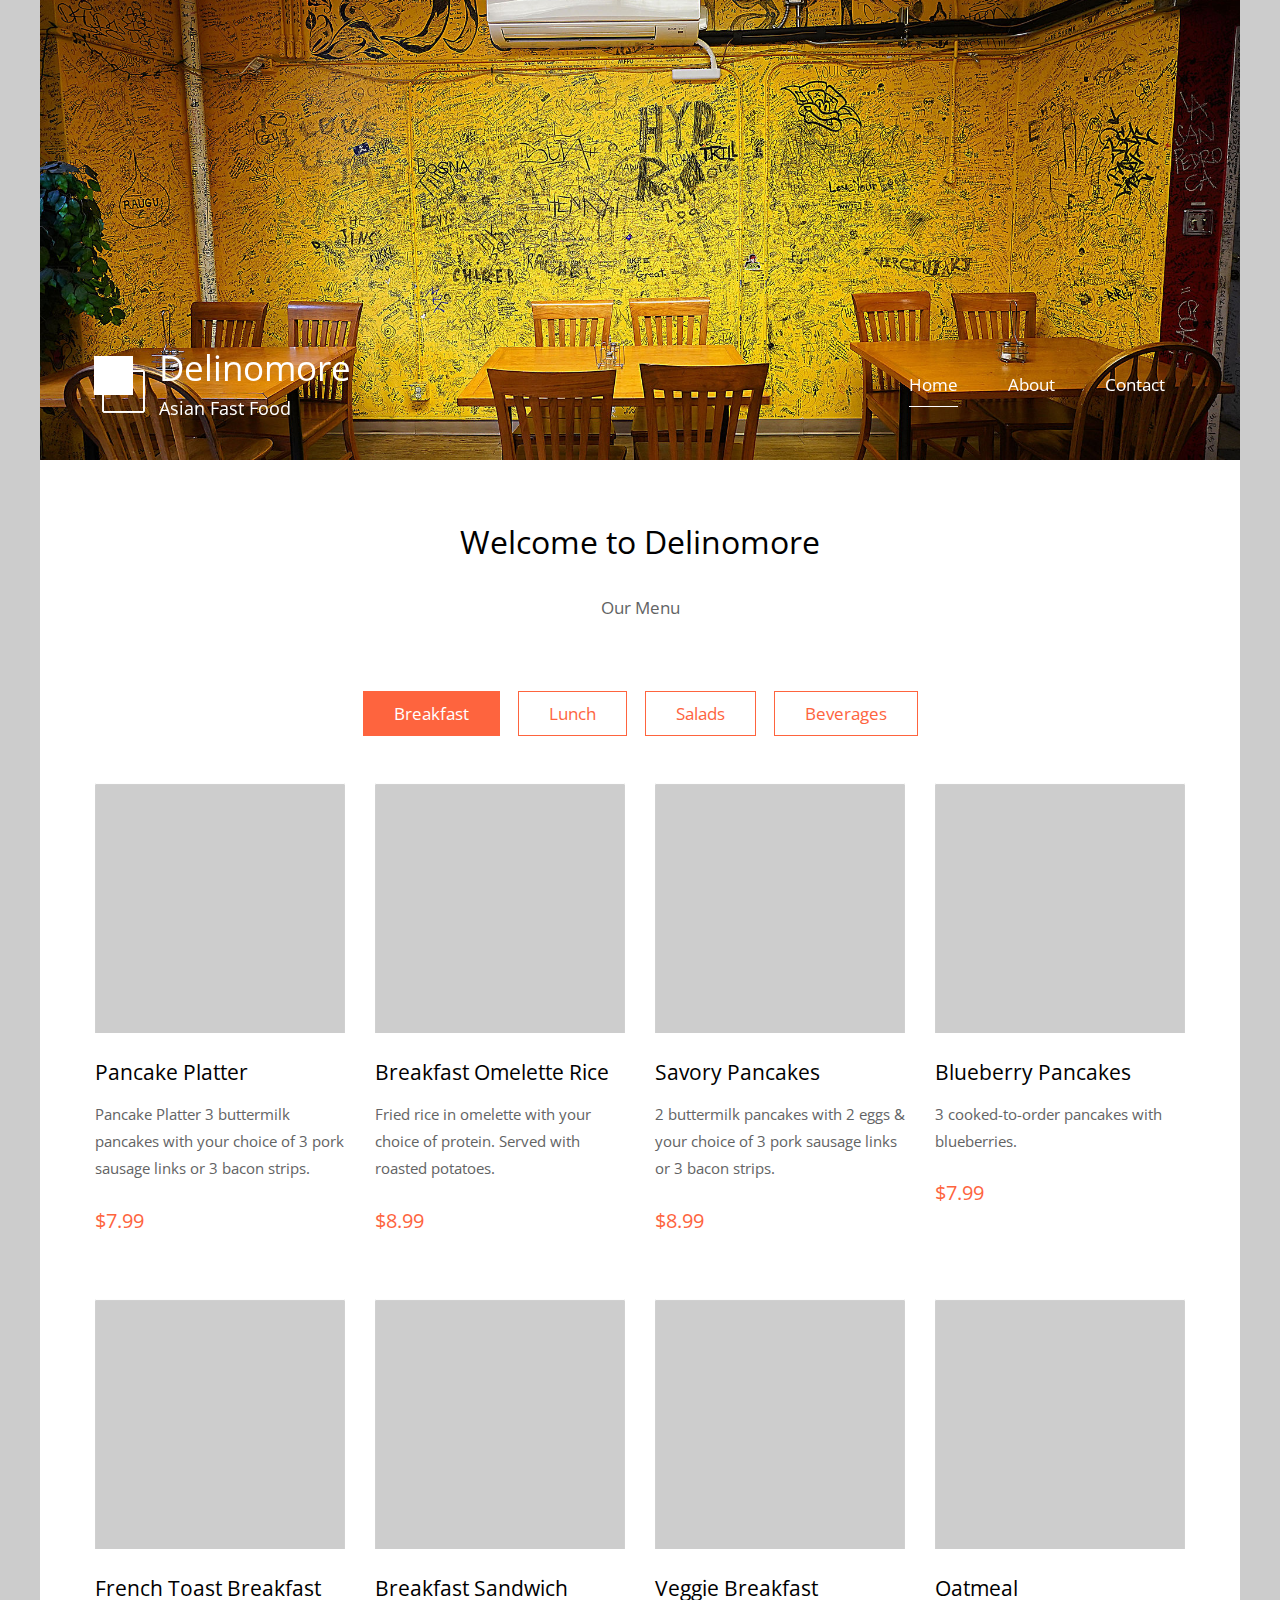
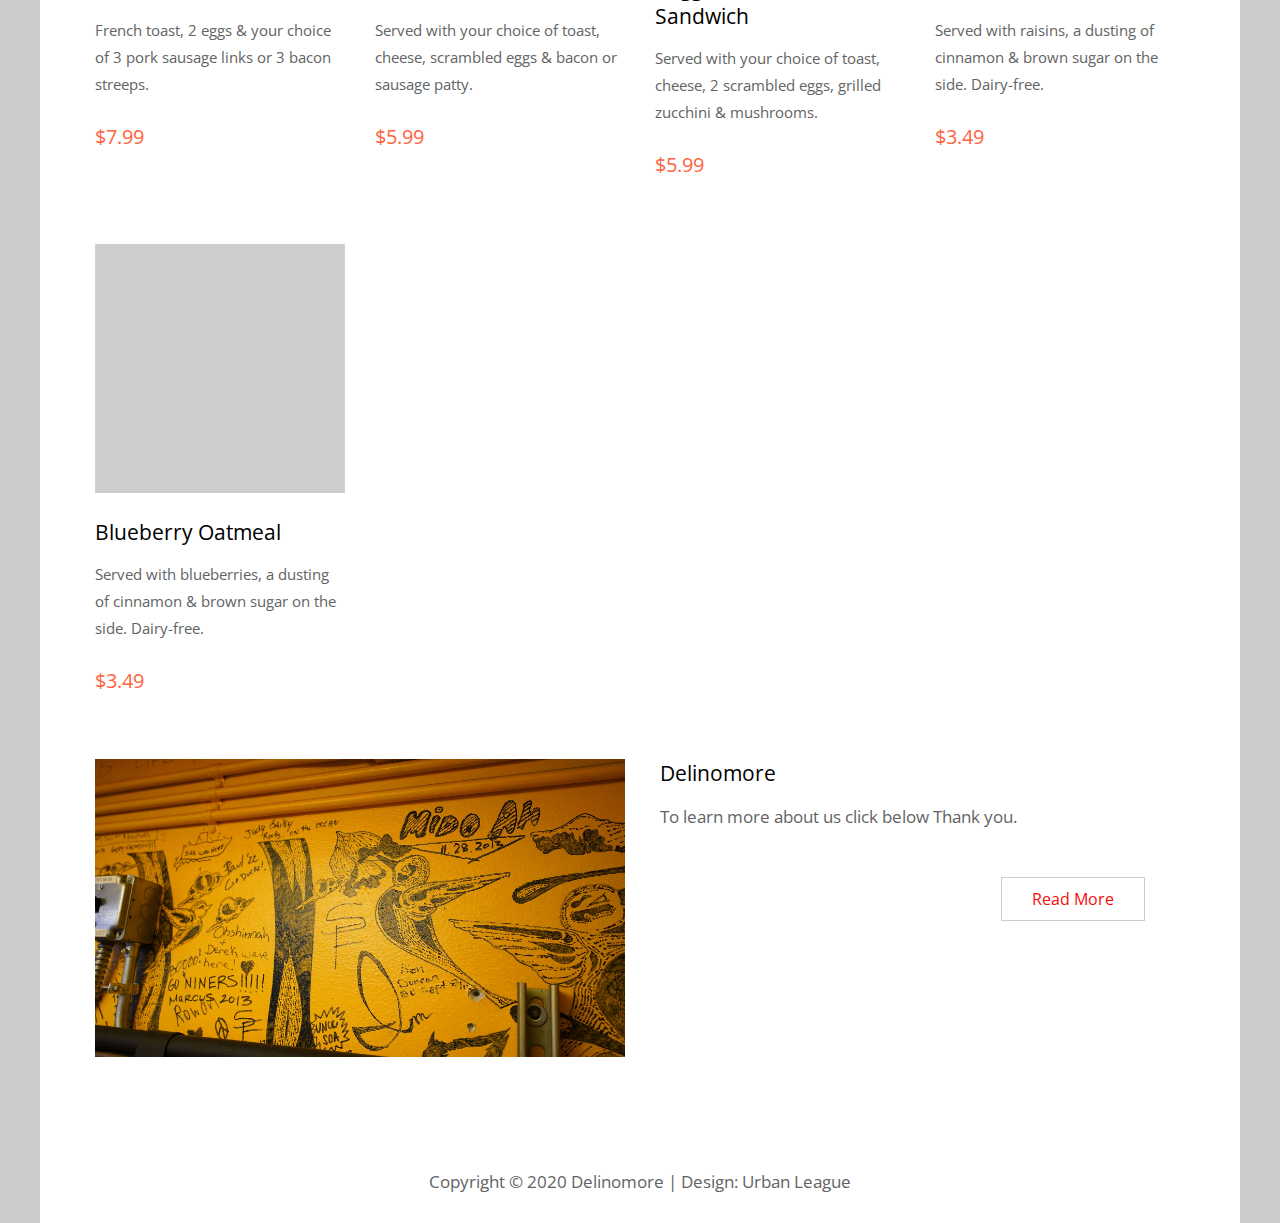
==== index.html @ fff225c0 "Update index.html" ====
<!DOCTYPE html>
<html>

<head>
	<meta charset="UTF-8" />
    <meta name="viewport" content="width=device-width, initial-scale=1.0" />
    <meta http-equiv="X-UA-Compatible" content="ie=edge" />
    <title>Delinomore</title>
    <link href="https://fonts.googleapis.com/css?family=Open+Sans:400" rel="stylesheet" />    
	<link href="css/templatemo-style.css" rel="stylesheet" />
</head>
<!--

Simple House

https://templatemo.com/tm-539-simple-house

-->
<body> 

	<div class="container">
	<!-- Top box -->
		<!-- Logo & Site Name -->
		<div class="placeholder">
			<div class="parallax-window" data-parallax="scroll" data-image-src="img/simple-house-01.jpg">
				<div class="tm-header">
					<div class="row tm-header-inner">
						<div class="col-md-6 col-12">
							<img src="img/simple-house-logo.png" alt="Logo" class="tm-site-logo" /> 
							<div class="tm-site-text-box">
								<h1 class="tm-site-title">Delinomore</h1>
								<h6 class="tm-site-description">Asian Fast Food</h6>	
							</div>
						</div>
						<nav class="col-md-6 col-12 tm-nav">
							<ul class="tm-nav-ul">
								<li class="tm-nav-li"><a href="index.html" class="tm-nav-link active">Home</a></li>
								<li class="tm-nav-li"><a href="about.html" class="tm-nav-link">About</a></li>
								<li class="tm-nav-li"><a href="contact.html" class="tm-nav-link">Contact</a></li>
							</ul>
						</nav>	
					</div>
				</div>
			</div>
		</div>

		<main>
			<header class="row tm-welcome-section">
				<h2 class="col-12 text-center tm-section-title">Welcome to Delinomore</h2>
				<p class="col-12 text-center">Our Menu</p>
			</header>
			
			<div class="tm-paging-links">
				<nav>
					<ul>
						<li class="tm-paging-item"><a href="#" class="tm-paging-link active">Breakfast</a></li>
						<li class="tm-paging-item"><a href="#" class="tm-paging-link">Lunch</a></li>
						<li class="tm-paging-item"><a href="#" class="tm-paging-link">Salads </a></li>
						<li class="tm-paging-item"><a href="#" class="tm-paging-link">Beverages </a></li>
						
					</ul>
				</nav>
			</div>

			<!-- Gallery -->
			<div class="row tm-gallery">
				<!-- gallery page 1 -->
				<div id="tm-gallery-page-breakfast" class="tm-gallery-page">
					<article class="col-lg-3 col-md-4 col-sm-6 col-12 tm-gallery-item">
						<figure>
							<img src="img\dummy-img.png" alt="Image" class="img-fluid tm-gallery-img" />
							<figcaption>
								<h4 class="tm-gallery-title">Pancake Platter</h4>
								<p class="tm-gallery-description">Pancake Platter 3 buttermilk pancakes with your choice of 3 pork sausage links or 3 bacon strips.</p>
								<p class="tm-gallery-price">$7.99</p>
							</figcaption>
						</figure>
					</article>
					<article class="col-lg-3 col-md-4 col-sm-6 col-12 tm-gallery-item">
						<figure>
							<img src="img\dummy-img.png" alt="Image" class="img-fluid tm-gallery-img" />
							<figcaption>
								<h4 class="tm-gallery-title">Breakfast Omelette Rice</h4>
								<p class="tm-gallery-description">Fried rice in omelette with your choice of protein. Served with roasted potatoes.</p>
								<p class="tm-gallery-price">$8.99</p>
							</figcaption>
						</figure>
					</article>
					<article class="col-lg-3 col-md-4 col-sm-6 col-12 tm-gallery-item">
						<figure>
							<img src="img\dummy-img.png" alt="Image" class="img-fluid tm-gallery-img" />
							<figcaption>
								<h4 class="tm-gallery-title">Savory Pancakes</h4>
								<p class="tm-gallery-description">2 buttermilk pancakes with 2 eggs & your choice of 3 pork sausage links or 3 bacon strips.</p>
								<p class="tm-gallery-price">$8.99</p>
							</figcaption>
						</figure>
					</article>
					<article class="col-lg-3 col-md-4 col-sm-6 col-12 tm-gallery-item">
						<figure>
							<img src="img\dummy-img.png" alt="Image" class="img-fluid tm-gallery-img" />
							<figcaption>
								<h4 class="tm-gallery-title">Blueberry Pancakes</h4>
								<p class="tm-gallery-description">3 cooked-to-order pancakes with blueberries.</p>
								<p class="tm-gallery-price">$7.99</p>
							</figcaption>
						</figure>
					</article>
					<article class="col-lg-3 col-md-4 col-sm-6 col-12 tm-gallery-item">
						<figure>
							<img src="img\dummy-img.png" alt="Image" class="img-fluid tm-gallery-img" />
							<figcaption>
								<h4 class="tm-gallery-title">French Toast Breakfast</h4>
								<p class="tm-gallery-description">French toast, 2 eggs & your choice of 3 pork sausage links or 3 bacon streeps.</p>
								<p class="tm-gallery-price">$7.99</p>
							</figcaption>
						</figure>
					</article>
					<article class="col-lg-3 col-md-4 col-sm-6 col-12 tm-gallery-item">
						<figure>
							<img src="img\dummy-img.png" alt="Image" class="img-fluid tm-gallery-img" />
							<figcaption>
								<h4 class="tm-gallery-title">Breakfast Sandwich</h4>
								<p class="tm-gallery-description">Served with your choice of toast, cheese, scrambled eggs & bacon or sausage patty.</p>
								<p class="tm-gallery-price">$5.99</p>
							</figcaption>
						</figure>
					</article>
					<article class="col-lg-3 col-md-4 col-sm-6 col-12 tm-gallery-item">
						<figure>
							<img src="img\dummy-img.png" alt="Image" class="img-fluid tm-gallery-img" />
							<figcaption>
								<h4 class="tm-gallery-title">Veggie Breakfast Sandwich</h4>
								<p class="tm-gallery-description">Served with your choice of toast, cheese, 2 scrambled eggs, grilled zucchini & mushrooms.</p>
								<p class="tm-gallery-price">$5.99</p>
							</figcaption>
						</figure>
					</article>
					<article class="col-lg-3 col-md-4 col-sm-6 col-12 tm-gallery-item">
						<figure>
							<img src="img\dummy-img.png" alt="Image" class="img-fluid tm-gallery-img" />
							<figcaption>
								<h4 class="tm-gallery-title">Oatmeal</h4>
								<p class="tm-gallery-description">Served with raisins, a dusting of cinnamon & brown sugar on the side. Dairy-free.</p>
								<p class="tm-gallery-price">$3.49</p>
							</figcaption>
						</figure>
					</article>
					<article class="col-lg-3 col-md-4 col-sm-6 col-12 tm-gallery-item">
						<figure>
							<img src="img\dummy-img.png" alt="Image" class="img-fluid tm-gallery-img" />
							<figcaption>
								<h4 class="tm-gallery-title">Blueberry Oatmeal</h4>
								<p class="tm-gallery-description">Served with blueberries, a dusting of cinnamon & brown sugar on the side. Dairy-free.</p>
								<p class="tm-gallery-price">$3.49</p>
							</figcaption>
						</figure>
					</article>
				</div> <!-- gallery page 1 -->
				
				<!-- gallery page 2 -->
				<div id="tm-gallery-page-lunch" class="tm-gallery-page hidden">
					<article class="col-lg-3 col-md-4 col-sm-6 col-12 tm-gallery-item">
						<figure>
							<img src="img\dummy-img.png" alt="Image" class="img-fluid tm-gallery-img" />
							<figcaption>
								<h4 class="tm-gallery-title">Pan Fried Pork Chop</h4>
								<p class="tm-gallery-description">Served with veggie rice bowl.</p>
								<p class="tm-gallery-price">$9.99</p>
							</figcaption>
						</figure>
					</article>
					<article class="col-lg-3 col-md-4 col-sm-6 col-12 tm-gallery-item">
						<figure>
							<img src="img\dummy-img.png" alt="Image" class="img-fluid tm-gallery-img" />
							<figcaption>
								<h4 class="tm-gallery-title">Veggie Spaghetti</h4>
								<p class="tm-gallery-description">Served with pesto cream sauce.</p>
								<p class="tm-gallery-price">$8.99</p>
							</figcaption>
						</figure>
					</article>
					<article class="col-lg-3 col-md-4 col-sm-6 col-12 tm-gallery-item">
						<figure>
							<img src="img\dummy-img.png" alt="Image" class="img-fluid tm-gallery-img" />
							<figcaption>
								<h4 class="tm-gallery-title">Fish & Chips</h4>
								<p class="tm-gallery-description"></p>
								<p class="tm-gallery-price">$10.99</p>
							</figcaption>
						</figure>
					</article>
					<article class="col-lg-3 col-md-4 col-sm-6 col-12 tm-gallery-item">
						<figure>
							<img src="img\dummy-img.png" alt="Image" class="img-fluid tm-gallery-img" />
							<figcaption>
								<h4 class="tm-gallery-title">Chicken Strips & Fries</h4>
								<p class="tm-gallery-description"></p>
								<p class="tm-gallery-price">$10.99</p>
							</figcaption>
						</figure>
					</article>
					<article class="col-lg-3 col-md-4 col-sm-6 col-12 tm-gallery-item">
						<figure>
							<img src="img\dummy-img.png" alt="Image" class="img-fluid tm-gallery-img" />
							<figcaption>
								<h4 class="tm-gallery-title">Hokkaido Omelette Rice</h4>
								<p class="tm-gallery-description">Served with your choice of pork or chicken.</p>
								<p class="tm-gallery-price">$10.99</p>
							</figcaption>
						</figure>
					</article>
					<article class="col-lg-3 col-md-4 col-sm-6 col-12 tm-gallery-item">
						<figure>
							<img src="img\dummy-img.png" alt="Image" class="img-fluid tm-gallery-img" />
							<figcaption>
								<h4 class="tm-gallery-title">Gourmet Burger Combo </h4>
								<p class="tm-gallery-description">Homemade mixed-herb beef patty topped with cheddar cheese, lettuce, tomatoes, mayo & mustard. Served with your choice of side & drink.</p>
								<p class="tm-gallery-price">$9.99</p>
							</figcaption>
						</figure>
					</article>
					<article class="col-lg-3 col-md-4 col-sm-6 col-12 tm-gallery-item">
						<figure>
							<img src="img\dummy-img.png" alt="Image" class="img-fluid tm-gallery-img" />
							<figcaption>
								<h4 class="tm-gallery-title">Pork Loin Burger Combo
 </h4>
								<p class="tm-gallery-description">Freshly-baked pork loin topped with lettuce, tomatoes, cheddar cheese & honey mustard. Served with your choice of side & drink.</p>
								<p class="tm-gallery-price">$9.99</p>
							</figcaption>
						</figure>
					</article>
					<article class="col-lg-3 col-md-4 col-sm-6 col-12 tm-gallery-item">
						<figure>
							<img src="img\dummy-img.png" alt="Image" class="img-fluid tm-gallery-img" />
							<figcaption>
								<h4 class="tm-gallery-title">Fish Fillet Burger Combo

 </h4>
								<p class="tm-gallery-description">Fish fillet topped with lettuce, tomatoes, cheddar cheese & tartar sauce. Served with your choice of side & drink.</p>
								<p class="tm-gallery-price">$9.99</p>
							</figcaption>
						</figure>
					</article>
					
<article class="col-lg-3 col-md-4 col-sm-6 col-12 tm-gallery-item">
						<figure>
							<img src="img\dummy-img.png" alt="Image" class="img-fluid tm-gallery-img" />
							<figcaption>
								<h4 class="tm-gallery-title">Sliced Teriyaki Beef & Onion Rice Bowl

 </h4>
								<p class="tm-gallery-description">Steamed rice topped with beef, onions, vegetables & teriyaki sauce.</p>
								<p class="tm-gallery-price">$9.99</p>
							</figcaption>
						</figure>
					</article>
					
<article class="col-lg-3 col-md-4 col-sm-6 col-12 tm-gallery-item">
						<figure>
							<img src="img\dummy-img.png" alt="Image" class="img-fluid tm-gallery-img" />
							<figcaption>
								<h4 class="tm-gallery-title">Chicken & Tofu Chili Miso Rice Bowl
 </h4>
								<p class="tm-gallery-description">Steamed rice topped with chicken, tofu, mixed vegetables & chili miso sauce.</p>
								<p class="tm-gallery-price">$9.99</p>
							</figcaption>
						</figure>
					</article>
					
<article class="col-lg-3 col-md-4 col-sm-6 col-12 tm-gallery-item">
						<figure>
							<img src="img\dummy-img.png" alt="Image" class="img-fluid tm-gallery-img" />
							<figcaption>
								<h4 class="tm-gallery-title">Kimchi & Sliced Pork Rice Bowl

 </h4>
								<p class="tm-gallery-description">Steamed rice topped with sliced pork, kimchi & spicy Korean sauce.</p>
								<p class="tm-gallery-price">$9.99</p>
							</figcaption>
						</figure>
					</article>
					
<article class="col-lg-3 col-md-4 col-sm-6 col-12 tm-gallery-item">
						<figure>
							<img src="img\dummy-img.png" alt="Image" class="img-fluid tm-gallery-img" />
							<figcaption>
								<h4 class="tm-gallery-title">Seared Yuan Salmon Rice Bowl

 </h4>
								<p class="tm-gallery-description">Steamed rice topped with salmon, vegetables & teriyaki sauce.</p>
								<p class="tm-gallery-price">$9.99</p>
							</figcaption>
						</figure>
					</article>
					
<article class="col-lg-3 col-md-4 col-sm-6 col-12 tm-gallery-item">
						<figure>
							<img src="img\dummy-img.png" alt="Image" class="img-fluid tm-gallery-img" />
							<figcaption>
								<h4 class="tm-gallery-title">Mushroom & Vegetable Rice Bowl

 </h4>
								<p class="tm-gallery-description">Steamed rice topped with mushrooms, vegetables & teriyaki sauce.</p>
								<p class="tm-gallery-price">$9.99</p>
							</figcaption>
						</figure>
					</article>
					
<article class="col-lg-3 col-md-4 col-sm-6 col-12 tm-gallery-item">
						<figure>
							<img src="img\dummy-img.png" alt="Image" class="img-fluid tm-gallery-img" />
							<figcaption>
								<h4 class="tm-gallery-title">Sweet & Sour Pork Rice Bowl

 </h4>
								<p class="tm-gallery-description">Steamed rice topped with sliced pork, vegetables & sweet & sour sauce.</p>
								<p class="tm-gallery-price">$8.99</p>
							</figcaption>
						</figure>
					</article>
					
<article class="col-lg-3 col-md-4 col-sm-6 col-12 tm-gallery-item">
						<figure>
							<img src="img\dummy-img.png" alt="Image" class="img-fluid tm-gallery-img" />
							<figcaption>
								<h4 class="tm-gallery-title">Oven Baked Pork Loin Curry 
 </h4>
								<p class="tm-gallery-description">
Served with rice & veggies.</p>
								<p class="tm-gallery-price">$9.99</p>
							</figcaption>
						</figure>
					</article>
					
<article class="col-lg-3 col-md-4 col-sm-6 col-12 tm-gallery-item">
						<figure>
							<img src="img\dummy-img.png" alt="Image" class="img-fluid tm-gallery-img" />
							<figcaption>
								<h4 class="tm-gallery-title">Seven Spice Chicken Steak Curry
 </h4>
								<p class="tm-gallery-description">Served with rice & veggies.</p>
								<p class="tm-gallery-price">$9.99</p>
							</figcaption>
						</figure>
					</article>
					
<article class="col-lg-3 col-md-4 col-sm-6 col-12 tm-gallery-item">
						<figure>
							<img src="img\dummy-img.png" alt="Image" class="img-fluid tm-gallery-img" />
							<figcaption>
								<h4 class="tm-gallery-title">Tendered Beef & Curry Rice Bowl
 </h4>
								<p class="tm-gallery-description">
Served with rice & veggies.</p>
								<p class="tm-gallery-price">$9.99</p>
							</figcaption>
						</figure>
					</article>
					
<article class="col-lg-3 col-md-4 col-sm-6 col-12 tm-gallery-item">
						<figure>
							<img src="img\dummy-img.png" alt="Image" class="img-fluid tm-gallery-img" />
							<figcaption>
								<h4 class="tm-gallery-title">Tendered Beef & Curry Rice Bowl
 </h4>
								<p class="tm-gallery-description">
Served with rice & veggies.</p>
								<p class="tm-gallery-price">$9.99</p>
							</figcaption>
						</figure>
					</article>
					
<article class="col-lg-3 col-md-4 col-sm-6 col-12 tm-gallery-item">
						<figure>
							<img src="img\dummy-img.png" alt="Image" class="img-fluid tm-gallery-img" />
							<figcaption>
								<h4 class="tm-gallery-title">Fish Fillet Curry

 </h4>
								<p class="tm-gallery-description">Served with rice & veggies.</p>
								<p class="tm-gallery-price">$9.99</p>
							</figcaption>
						</figure>
					</article>
					
<article class="col-lg-3 col-md-4 col-sm-6 col-12 tm-gallery-item">
						<figure>
							<img src="img\dummy-img.png" alt="Image" class="img-fluid tm-gallery-img" />
							<figcaption>
								<h4 class="tm-gallery-title">Salmon Curry

 </h4>
								<p class="tm-gallery-description">Served with rice & veggies.</p>
								<p class="tm-gallery-price">$10.49</p>
							</figcaption>
						</figure>
					</article>
					
<article class="col-lg-3 col-md-4 col-sm-6 col-12 tm-gallery-item">
						<figure>
							<img src="img\dummy-img.png" alt="Image" class="img-fluid tm-gallery-img" />
							<figcaption>
								<h4 class="tm-gallery-title">Ham & Cheese Sandwich

 </h4>
								<p class="tm-gallery-description">Honey ham with melted cheddar cheese on toasted wheat.</p>
								<p class="tm-gallery-price">$6.99</p>
							</figcaption>
						</figure>
					</article>
					
<article class="col-lg-3 col-md-4 col-sm-6 col-12 tm-gallery-item">
						<figure>
							<img src="img\dummy-img.png" alt="Image" class="img-fluid tm-gallery-img" />
							<figcaption>
								<h4 class="tm-gallery-title">Reuben Sandwich

 </h4>
								<p class="tm-gallery-description">Corned beef with melted Swiss cheese, Thousand Island dressing & sauerkraut on toasted wheat.</p>
								<p class="tm-gallery-price">$6.99</p>
							</figcaption>
						</figure>
					</article>
					
<article class="col-lg-3 col-md-4 col-sm-6 col-12 tm-gallery-item">
						<figure>
							<img src="img\dummy-img.png" alt="Image" class="img-fluid tm-gallery-img" />
							<figcaption>
								<h4 class="tm-gallery-title">Mediterranean Veggie Sandwich

 </h4>
								<p class="tm-gallery-description">Zucchini, mushrooms, onions, Swiss cheese & pesto sauce on toasted wheat.
</p>
								<p class="tm-gallery-price">$5.99</p>
							</figcaption>
						</figure>
					</article>
					
<article class="col-lg-3 col-md-4 col-sm-6 col-12 tm-gallery-item">
						<figure>
							<img src="img\dummy-img.png" alt="Image" class="img-fluid tm-gallery-img" />
							<figcaption>
								<h4 class="tm-gallery-title">Philly Steak Sandwich

 </h4>
								<p class="tm-gallery-description">Tendered beef, onions, bell peppers, mushrooms & Swiss cheese served on a soft baguette.</p>
								<p class="tm-gallery-price">$7.99</p>
							</figcaption>
						</figure>
					</article>
					
<article class="col-lg-3 col-md-4 col-sm-6 col-12 tm-gallery-item">
						<figure>
							<img src="img\dummy-img.png" alt="Image" class="img-fluid tm-gallery-img" />
							<figcaption>
								<h4 class="tm-gallery-title">BLT Sandwich

 </h4>
								<p class="tm-gallery-description">Bacon, lettuce & tomatoes on toasted wheat.</p>
								<p class="tm-gallery-price">$5.99</p>
							</figcaption>
						</figure>
					</article>
					
<article class="col-lg-3 col-md-4 col-sm-6 col-12 tm-gallery-item">
						<figure>
							<img src="img\dummy-img.png" alt="Image" class="img-fluid tm-gallery-img" />
							<figcaption>
								<h4 class="tm-gallery-title">Tuna Sandwich

 </h4>
								<p class="tm-gallery-description">Tuna spread, lettuce & tomatoes on toasted wheat.</p>
								<p class="tm-gallery-price">$5.99</p>
							</figcaption>
						</figure>
					</article>
					
<article class="col-lg-3 col-md-4 col-sm-6 col-12 tm-gallery-item">
						<figure>
							<img src="img\dummy-img.png" alt="Image" class="img-fluid tm-gallery-img" />
							<figcaption>
								<h4 class="tm-gallery-title">Egg Salad Sandwich

 </h4>
								<p class="tm-gallery-description">Farm fresh hard boiled eggs mixed with mayonnaise on toasted wheat.
</p>
								<p class="tm-gallery-price">$5.99</p>
							</figcaption>
						</figure>
					</article>
					
<article class="col-lg-3 col-md-4 col-sm-6 col-12 tm-gallery-item">
						<figure>
							<img src="img\dummy-img.png" alt="Image" class="img-fluid tm-gallery-img" />
							<figcaption>
								<h4 class="tm-gallery-title">Corn Beef Sandwich

 </h4>
								<p class="tm-gallery-description">Corn beef & Swiss cheese on toasted wheat.</p>
								<p class="tm-gallery-price">$6.99</p>
							</figcaption>
						</figure>
					</article>
					
<article class="col-lg-3 col-md-4 col-sm-6 col-12 tm-gallery-item">
						<figure>
							<img src="img\dummy-img.png" alt="Image" class="img-fluid tm-gallery-img" />
							<figcaption>
								<h4 class="tm-gallery-title">Pastrami Sandwich

 </h4>
								<p class="tm-gallery-description">Pastrami & Swiss cheese on toasted wheat.</p>
								<p class="tm-gallery-price">$6.99</p>
							</figcaption>
						</figure>
					</article>
					
<article class="col-lg-3 col-md-4 col-sm-6 col-12 tm-gallery-item">
						<figure>
							<img src="img\dummy-img.png" alt="Image" class="img-fluid tm-gallery-img" />
							<figcaption>
								<h4 class="tm-gallery-title">Turkey Club Sandwich

 </h4>
								<p class="tm-gallery-description">Sliced turkey & cheddar cheese on the lower deck with bacon, lettuce & tomatoes on the upper deck served on toast..
</p>
								<p class="tm-gallery-price">$7.99</p>
							</figcaption>
						</figure>
					</article>
					
<article class="col-lg-3 col-md-4 col-sm-6 col-12 tm-gallery-item">
						<figure>
							<img src="img\dummy-img.png" alt="Image" class="img-fluid tm-gallery-img" />
							<figcaption>
								<h4 class="tm-gallery-title">Chef's Special Soup
 </h4>
								<p class="tm-gallery-description">
Soup of the day.</p>
								<p class="tm-gallery-price">$5.99</p>
							</figcaption>
						</figure>
					</article>
					
						<article class="col-lg-3 col-md-4 col-sm-6 col-12 tm-gallery-item">
						<figure>
							<img src="img\dummy-img.png" alt="Image" class="img-fluid tm-gallery-img" />
							<figcaption>
								<h4 class="tm-gallery-title">Chicken Burger Combo</h4>
								<p class="tm-gallery-description">Freshly-baked chicken steak topped with pineapple, cheddar cheese, lettuce, tomatoes & homemade dressing. Served with your choice of side & drink.</p>
								<p class="tm-gallery-price">$9.99</p>
							</figcaption>
						</figure>
					</article>
							
				</div> <!-- gallery page 2 -->
				<div id="tm-gallery-page-salads" class="tm-gallery-page hidden">
					
<article class="col-lg-3 col-md-4 col-sm-6 col-12 tm-gallery-item">
						<figure>
							<img src="img\dummy-img.png" alt="Image" class="img-fluid tm-gallery-img" />
							<figcaption>
								<h4 class="tm-gallery-title">Caesar Salad

 </h4>
								<p class="tm-gallery-description">Fresh romaine lettuce, parmesan cheese & tomatoes in our famous caesar dressing.</p>
								<p class="tm-gallery-price">$5.99</p>
							</figcaption>
						</figure>
					</article>
					
<article class="col-lg-3 col-md-4 col-sm-6 col-12 tm-gallery-item">
						<figure>
							<img src="img\dummy-img.png" alt="Image" class="img-fluid tm-gallery-img" />
							<figcaption>
								<h4 class="tm-gallery-title">Chicken Caesar Salad

 </h4>
								<p class="tm-gallery-description">Roasted tender chicken strips served on top of our classic caesar salad.</p>
								<p class="tm-gallery-price">$8.99</p>
							</figcaption>
						</figure>
					</article>
					
<article class="col-lg-3 col-md-4 col-sm-6 col-12 tm-gallery-item">
						<figure>
							<img src="img\dummy-img.png" alt="Image" class="img-fluid tm-gallery-img" />
							<figcaption>
								<h4 class="tm-gallery-title">Salmon Caesar Salad

 </h4>
								<p class="tm-gallery-description">Grilled salmon served on top of our classic caesar salad.</p>
								<p class="tm-gallery-price">$9.99</p>
							</figcaption>
						</figure>
					</article>
					
<article class="col-lg-3 col-md-4 col-sm-6 col-12 tm-gallery-item">
						<figure>
							<img src="img\dummy-img.png" alt="Image" class="img-fluid tm-gallery-img" />
							<figcaption>
								<h4 class="tm-gallery-title">Hawaiian Chicken Salad

 </h4>
								<p class="tm-gallery-description">Fresh garden greens layered with chicken strips, tomatoes, macadamia nuts & pineapple. Served with homemade dressing.</p>
								<p class="tm-gallery-price">$5.99</p>
							</figcaption>
						</figure>
					</article>
					
<article class="col-lg-3 col-md-4 col-sm-6 col-12 tm-gallery-item">
						<figure>
							<img src="img\dummy-img.png" alt="Image" class="img-fluid tm-gallery-img" />
							<figcaption>
								<h4 class="tm-gallery-title">Chop Chop Salad

 </h4>
								<p class="tm-gallery-description">Shredded lettuce & diced tomatoes with ranch dressing.</p>
								<p class="tm-gallery-price">$2.99</p>
							</figcaption>
						</figure>
					</article>
					
				<!-- gallery page 3 -->
				<div id="tm-gallery-page-beverages" class="tm-gallery-page hidden">
					<article class="col-lg-3 col-md-4 col-sm-6 col-12 tm-gallery-item">
						<figure>
							<img src="img\dummy-img.png" alt="Image" class="img-fluid tm-gallery-img" />
							<figcaption>
								<h4 class="tm-gallery-title">Noodle One</h4>
								<p class="tm-gallery-description">Orci varius natoque penatibus et magnis dis parturient montes, nascetur ridiculus mus.</p>
								<p class="tm-gallery-price">$12.50</p>
							</figcaption>
						</figure>
					</article>
					<article class="col-lg-3 col-md-4 col-sm-6 col-12 tm-gallery-item">
						<figure>
							<img src="img\dummy-img.png" alt="Image" class="img-fluid tm-gallery-img" />
							<figcaption>
								<h4 class="tm-gallery-title">Noodle Second</h4>
								<p class="tm-gallery-description">Orci varius natoque penatibus et magnis dis parturient montes, nascetur ridiculus mus.</p>
								<p class="tm-gallery-price">$15.50</p>
							</figcaption>
						</figure>
					</article>
					<article class="col-lg-3 col-md-4 col-sm-6 col-12 tm-gallery-item">
						<figure>
							<img src="img\dummy-img.png" alt="Image" class="img-fluid tm-gallery-img" />
							<figcaption>
								<h4 class="tm-gallery-title">Third Soft Noodle</h4>
								<p class="tm-gallery-description">Orci varius natoque penatibus et magnis dis parturient montes, nascetur ridiculus mus.</p>
								<p class="tm-gallery-price">$20.50</p>
							</figcaption>
						</figure>
					</article>
					<article class="col-lg-3 col-md-4 col-sm-6 col-12 tm-gallery-item">
						<figure>
							<img src="img\dummy-img.png" alt="Image" class="img-fluid tm-gallery-img" />
							<figcaption>
								<h4 class="tm-gallery-title">Aliquam sagittis</h4>
								<p class="tm-gallery-description">Orci varius natoque penatibus et magnis dis parturient montes, nascetur ridiculus mus.</p>
								<p class="tm-gallery-price">$30.25</p>
							</figcaption>
						</figure>
					</article>
					<article class="col-lg-3 col-md-4 col-sm-6 col-12 tm-gallery-item">
						<figure>
							<img src="img\dummy-img.png" alt="Image" class="img-fluid tm-gallery-img" />
							<figcaption>
								<h4 class="tm-gallery-title">Maecenas eget justo</h4>
								<p class="tm-gallery-description">Orci varius natoque penatibus et magnis dis parturient montes, nascetur ridiculus mus.</p>
								<p class="tm-gallery-price">$35.50</p>
							</figcaption>
						</figure>
					</article>
					<article class="col-lg-3 col-md-4 col-sm-6 col-12 tm-gallery-item">
						<figure>
							<img src="img\dummy-img.png" alt="Image" class="img-fluid tm-gallery-img" />
							<figcaption>
								<h4 class="tm-gallery-title">Quisque et felis eros</h4>
								<p class="tm-gallery-description">Orci varius natoque penatibus et magnis dis parturient montes, nascetur ridiculus mus.</p>
								<p class="tm-gallery-price">$40.50</p>
							</figcaption>
						</figure>
					</article>

				</div> <!-- gallery page 3 -->
			</div>
			<div class="tm-section tm-container-inner">
				<div class="row">
					<div class="col-md-6">
						<figure class="tm-description-figure">
							<img src="img/img-01.jpg" alt="Image" class="img-fluid" />
						</figure>
					</div>
					<div class="col-md-6">
						<div class="tm-description-box"> 
							<h4 class="tm-gallery-title">Delinomore</h4>
							<p class="tm-mb-45">To learn more about us click below </a>  Thank you.</p>
							<a href="about.html" class="tm-btn tm-btn-default tm-right">Read More</a>
						</div>
					</div>
				</div>
			</div>
		</main>

		<footer class="tm-footer text-center">
			<p>Copyright &copy; 2020 Delinomore
            
            | Design: <a rel="nofollow" href="https://templatemo.com">Urban League</a></p>
		</footer>
	</div>
	<script src="js/jquery.min.js"></script>
	<script src="js/parallax.min.js"></script>
	<script>
		$(document).ready(function(){
			// Handle click on paging links
			$('.tm-paging-link').click(function(e){
				e.preventDefault();
				
				var page = $(this).text().toLowerCase();
				$('.tm-gallery-page').addClass('hidden');
				$('#tm-gallery-page-' + page).removeClass('hidden');
				$('.tm-paging-link').removeClass('active');
				$(this).addClass("active");
			});
		});
	</script>
</body>
</html>
---- css/templatemo-style.css ----
/*

Simple House

https://templatemo.com/tm-539-simple-house

*/

ul, nav, body, h1, h2, h4, h6, p, figure {
  margin: 0;
  padding: 0;
}

a, button { transition: all 0.3s ease; }

/* Bootstrap grid system  */

html {
  box-sizing: border-box;
  -ms-overflow-style: scrollbar;
}

*,
*::before,
*::after {
  box-sizing: inherit;
}

.container {
  width: 100%;
  max-width: 1200px;
  margin-right: auto;
  margin-left: auto;
}

.tm-container-inner,
.tm-container-inner-2 {
  padding-left: 15px;
  padding-right: 15px;
}

.row {
  display: -ms-flexbox;
  display: flex;
  -ms-flex-wrap: wrap;
  flex-wrap: wrap;
  margin-left: -15px;
  margin-right: -15px;
}

.col-lg-3,
.col-lg-4,
.col-lg-6,
.col-md-4,
.col-md-6,
.col-sm-6, 
.col-12 {
  position: relative;
  width: 100%;
  padding-right: 15px;
  padding-left: 15px;
}

.col-12 {
  -ms-flex: 0 0 100%;
  flex: 0 0 100%;
  max-width: 100%;
}

@media (min-width: 576px) {
  .col-sm-6 {
    -ms-flex: 0 0 50%;
    flex: 0 0 50%;
    max-width: 50%;
  }
}

@media (min-width: 768px) {
  .col-md-4 {
    -ms-flex: 0 0 33.333333%;
    flex: 0 0 33.333333%;
    max-width: 33.333333%;
  }
  
  .col-md-6 {
    -ms-flex: 0 0 50%;
    flex: 0 0 50%;
    max-width: 50%;
  }
}

@media (min-width: 992px) {
  .col-lg-3 {
    -ms-flex: 0 0 25%;
    flex: 0 0 25%;
    max-width: 25%;
  }
  
  .col-lg-4 {
    -ms-flex: 0 0 33.333333%;
    flex: 0 0 33.333333%;
    max-width: 33.333333%;
  }
  
  .col-lg-6 {
    -ms-flex: 0 0 50%;
    flex: 0 0 50%;
    max-width: 50%;
  }
}

/*
  primary: #2D99CC
  success: #f90900
  danger: #993332
*/

.tm-btn {
  display: inline-block;
  font-size: 1rem;
  width: auto;
  padding: 10px 30px;
  text-decoration: none;
  cursor: pointer;
  border: 0;
}

.tm-btn-default {
  border: 1px solid #ccc;
  background-color: transparent;
  color: #f50b07;
}

.tm-btn-default:hover,
.tm-btn-default:focus {
  color: red;
  background-color: #f00d05;
}

.tm-btn-primary {
  background-color: #f07605;
  color: red;
}

.tm-btn-primary:hover,
.tm-btn-primary:focus {
  background-color: #bf3f34;
}

.tm-btn-success {
  background-color: #f5770a;
  color: orange;
}

.tm-btn-success:hover,
.tm-btn-success:focus {
  background-color: #bf3f34;
}

.tm-btn-danger {
  background-color: #bf3f34;
  color: white;
}

.tm-btn-danger:hover,
.tm-btn-danger:focus {
  background-color: #bf3f34;
}

.tm-mb-45 {
  margin-bottom: 45px;
}

.tm-mb-p {
    margin-bottom: 20px;
}

.tm-text-success {
  color: #f90900;
}

.text-center {
  text-align: center;
}

.hidden {
  display: none !important;
}

.img-fluid {
  max-width: 100%;
  height: auto;
}

body {
  font-family: 'Open Sans', Arial, sans-serif;
  font-size: 17px;
  background-color: #ccc;
  overflow-x: hidden;
}

.container {
  background-color: white;
}

p, address {
  color: #626364;
  line-height: 1.8;
}

/* Set width and height in JS */
.placeholder {
  width: 100%;
  min-height: 460px;
  background-color: #556E5B;
}

.placeholder-2 {
  width: 100%;
  min-height: 220px;
  background-color: #CFBEA5;
  position: relative;
  z-index: 998;
}

.parallax-window {
  min-height: 460px;
  background: transparent;
  position: relative;
}

.parallax-window-2 {
  min-height: 220px;
  width: 100%;
  margin-left: auto;
  margin-right: auto;
  background: transparent;
  position: relative;
}

.parallax-mirror {
  z-index: 999 !important;
}

.tm-header {
  position: absolute;
  bottom: 0;
  left: 0;
  width: 100%;
  color: white;
  z-index: 1000;
}

.tm-header-inner {
  padding: 40px 50px;
}

@media (max-width: 991px) {
  .tm-header-inner {
    padding: 30px 15px;
  }
}

.tm-site-logo {
  display: inline-block;
  margin-right: 5px;
}

.tm-site-text-box {
  display: inline-block;
}

.tm-site-title {
  font-size: 2.2rem;
  font-weight: 400;
  margin-bottom: 5px;
}

.tm-site-description {
  font-size: 1.1rem;
  font-weight: 400;
}

.tm-nav {
  text-align: right;
  margin-top: 30px;
}

.tm-nav-ul {
  display: flex;
  justify-content: flex-end;
}

.tm-nav-li {
  list-style: none;
  display: block;
  margin-bottom: 0;
  padding-right: 25px;
  padding-left: 25px;
}

@media (max-width: 991px) {
  .tm-nav-li {
    padding-right: 15px;
    padding-left: 15px;
  }
}

.tm-nav-link {
  color: white;
  text-decoration: none;
  padding-bottom: 10px;
}

.tm-nav-link.active,
.tm-nav-link:hover {
  border-bottom: 1px solid white;
}

.tm-welcome-section {
  margin: 60px auto;
  max-width: 655px;
}

.tm-section-title {
  font-size: 2rem;
  font-weight: 400;
  margin-bottom: 30px;
}

.tm-gallery {
  margin-bottom: 80px;
}

.tm-gallery-page {
  max-width: 280px;
  margin-left: auto;
  margin-right: auto;
  display: -ms-flexbox;
  display: flex;
  -ms-flex-wrap: wrap;
  flex-wrap: wrap;
}

.tm-gallery-description {
  font-size: 0.95rem;
}

.tm-section,
.tm-container-inner,
.tm-container-inner-2 {
  margin-left: auto;
  margin-right: auto;
}

/* Small devices (landscape phones, 576px and up) */
@media (min-width: 576px) {
  .tm-gallery-page {
    max-width: 560px;
  }
}

/* Medium devices (tablets, 768px and up) */
@media (min-width: 768px) {
  .tm-gallery-page,
  .tm-section,
  .tm-container-inner,
  .tm-container-inner-2 {
    max-width: 840px;
  }
}

/* Large devices (desktops, 992px and up) */
@media (min-width: 992px) {
  .tm-gallery-page,
  .tm-section {
    max-width: 1120px;
  }
  
  .tm-container-inner {
    max-width: 1120px;
  }
  
  .tm-container-inner-2 {
    max-width: 900px;
  }
}

.tm-gallery-item {
  max-width: 280px;
}

.tm-gallery-img {
  margin-bottom: 20px;
}

.tm-gallery-title {
  font-size: 1.3rem;
  font-weight: 400;
  color: black;
  margin-bottom: 15px;
}

.tm-gallery-description {
  margin-bottom: 20px;
}

.tm-gallery-price {
  font-size: 1.25rem;
  color: #fe643e;
  margin-bottom: 60px;
}

.tm-paging-links {
  text-align: center;
  margin-bottom: 40px;
}

.tm-paging-item {
  list-style: none;
  display: inline-block;
  border: 1px solid #fe643e;
  margin: 7px;
}

.tm-paging-link {
  padding: 10px 30px;
  display: flex;
  align-items: center;
  justify-content: center;
  text-decoration: none;
  color: #fe643e;
  background-color: transparent;
}

.tm-paging-link.active,
.tm-paging-link:hover {
  background-color: #fe643e;
  color: white;
}

.tm-description-figure {
  text-align: center;  
}

.tm-description-box {
  margin-left: auto;
  margin-right: auto;
}

.tm-description-box {
  padding-left: 0;
  padding-right: 0;
  display: flex;
  flex-direction: column;
  margin-top: 30px;
  max-width: 530px;
}

@media (min-width: 768px) {
  .tm-description-box {
    padding-left: 5px;
    padding-right: 40px;
    margin-top: 0;
  }
}

.tm-right {
  align-self: flex-end;
}

.tm-footer {
  padding: 25px 15px;
  margin-top: 40px;
}

.tm-footer a {
  color: #626364;
  text-decoration: none;
}

.tm-footer a:hover {
  color: black;
}

/* About */
.tm-persons {
  margin-bottom: 20px;
}

.tm-person {
  display: flex;
  flex-direction: column;
  align-items: center;
  justify-content: center;
  margin-bottom: 60px;
}

@media (min-width: 420px) {
  .tm-person {
    flex-direction: row;
  }
}

.tm-person-description {
  padding-left: 20px;
  padding-right: 20px;
}

.tm-person-name {
  font-size: 1.6rem;
  font-weight: 300;
  color: #09C;
  margin-bottom: 5px;
  margin-top: 15px;
}

@media (min-width: 420px) {
  .tm-person-name {
    margin-top: 0;
  }
}

.tm-person-title {
  color: #C39;
  margin-bottom: 20px;
}

.tm-person-about {
  margin-bottom: 20px;
}

.tm-social-link {
  color: #626364;
  display: inline-block;
  border-radius: 1px;
  background-color: transparent;
  font-size: 1.3rem;
  text-decoration: none;
  width: 40px;
  height: 40px;
  margin-right: 0;
  margin-bottom: 15px;
}

.tm-social-link:hover {
  color: white;
  background-color: #626364;
}

.tm-social-icon {
  display: flex;
  align-items: center;
  justify-content: center;
  width: 100%;
  height: 100%;
}

.tm-feature {
  text-align: center;
  padding: 45px 20px;
}

.tm-feature-icon {
  color: #9f9c9c;
  margin-bottom: 65px;
}

.tm-feature-description {
  margin-bottom: 35px;
  font-size: 1rem;
}

.tm-features {
  margin-top: 35px;
}

.tm-history {
  margin-top: 45px;
}

.tm-history-inner {
  display: flex;
  align-items: center;
  justify-content: center;
  flex-direction: column;
}

.tm-history-img {
  max-width: 100%;
}

@media (min-width: 768px) {
 .tm-history-img {
    max-width: 50%;
  }
  
  .tm-history-inner {
    flex-direction: row;
  }
}

.tm-history-title {
  font-size: 1.6rem;
  font-weight: 300;
  color: black;
  margin-bottom: 30px;
}

.tm-history-text {
  max-width: 480px;
  margin: 15px auto 0;
}

.tm-history-description {
  margin-bottom: 40px;
}

@media (min-width: 768px) {
 .tm-history-text {
    max-width: auto;
    margin: 0 auto 0 35px;
  } 
}

/* Contact Page */
.tm-contact-form {
  max-width: 100%;
}

@media (min-width: 768px) {
 .tm-contact-form {
    max-width: 310px;
  } 
}

.tm-d-flex {
  display: flex;
  flex-direction: column;
}

.tm-btn-right {
  align-self: flex-end;
}

.form-group {
  margin-bottom: 30px;
}

.form-control {
  display: block;
  width: 100%;
  padding: 0.375rem 0.75rem;
  font-size: 1.1rem;
  font-weight: 400;
  line-height: 1.5;
  color: #626364;
  background-color: #fff;
  background-clip: padding-box;
  border: 1px solid #ced4da;
  border-right: 0;
  border-top: 0;
  border-left: 0;
  border-radius: 0;
  transition: border-color 0.15s ease-in-out, box-shadow 0.15s ease-in-out;
}

.form-control::-ms-expand {
  background-color: transparent;
  border: 0;
}

.form-control:focus {
  color: #495057;
  background-color: #fff;
  border-color: #80bdff;
  outline: 0;
  box-shadow: 0 0 0 0.2rem rgba(0, 123, 255, 0.25);
}

.form-control::-webkit-input-placeholder {
  color: #6c757d;
  opacity: 1;
}

.form-control::-moz-placeholder {
  color: #6c757d;
  opacity: 1;
}

.form-control:-ms-input-placeholder {
  color: #6c757d;
  opacity: 1;
}

.form-control::-ms-input-placeholder {
  color: #6c757d;
  opacity: 1;
}

.form-control::placeholder {
  color: #6c757d;
  opacity: 1;
}

.tm-info-title {
  font-size: 1.6rem;
  font-weight: 300;
  margin-bottom: 30px;
}

address {
  font-style: normal;
  margin-bottom: 50px;
}

.tm-address-box {
  max-width: 100%;
}

@media (min-width: 768px) {
 .tm-address-box {
    max-width: 315px;
  } 
}

.tm-contact-icon {
  display: inline-block;
  margin-right: 25px;
  color: #f90900;
}

.tm-contact-link {
  display: inline-block;
  color: #626364;
  margin-bottom: 25px;
  text-decoration: none;
}

.tm-contact-social {
  margin-top: 10px;
}

.tm-map {
  max-width: 900px;
  height: 450px;
  width: 100%;
  margin-left: auto;
  margin-right: auto;
}

.tm-map iframe {
  width: 100%;
  height: 100%;
}

.tm-contact-section {
  padding-bottom: 30px;
}

.tm-map-section {
  padding-top: 40px;
  padding-bottom: 40px;
}

.tm-info-section {
  padding-top: 30px;
}

.tm-faq {
  max-width: 650px;
  margin-left: auto;
  margin-right: auto;
}

.tm-accordion {
  padding-top: 40px;
}

/* https://www.w3schools.com/howto/howto_js_accordion.asp */
/* Style the buttons that are used to open and close the accordion panel */
.accordion {
  font-size: 1.2rem;
  font-family: 'Open Sans', Helevetica, Arial, sans-serif;
  color: #999;
  background-color: transparent;
  border: 1px solid #d0d0d0;
  margin-bottom: 17px;
  margin-top: 17px;
  cursor: pointer;
  padding: 10px 20px 6px;
  width: 100%;
  text-align: left;
  outline: none;
  transition: 0.4s;
}

/* Add a background color to the button if it is clicked on (add the .active class with JS), and when you move the mouse over it (hover) */
.accordion.active, .accordion:hover {
  color: #09C;
}

@keyframes changeIcon {
  0% {
    content: '\f0d9';
  }
  50% {
    color: white;
  }
  100% {
    content: "\f0d7";
  }
}

@keyframes changeIconBack {
  0% {
    content: '\f0d7';
  }
  50% {
    color: white;
  }
  100% {
    content: "\f0d9";
  }
}

.accordion:after {
  font-family: 'Font Awesome 5 Free';
  font-weight: 900;
  animation: changeIconBack 0.3s linear;
  content: '\f0d9';
  font-size: 2rem;
  color: #999;
  float: right;
  margin-left: 5px;
}

.accordion.active:after {
  animation: changeIcon 0.3s linear;
  content: '\f0d7';
}

/* Style the accordion panel. Note: hidden by default */
.panel {
  background-color: white;
  max-height: 0;
  overflow: hidden;
  transition: max-height 0.2s ease-out;
}

.panel p {
  padding: 5px 20px 30px;
}
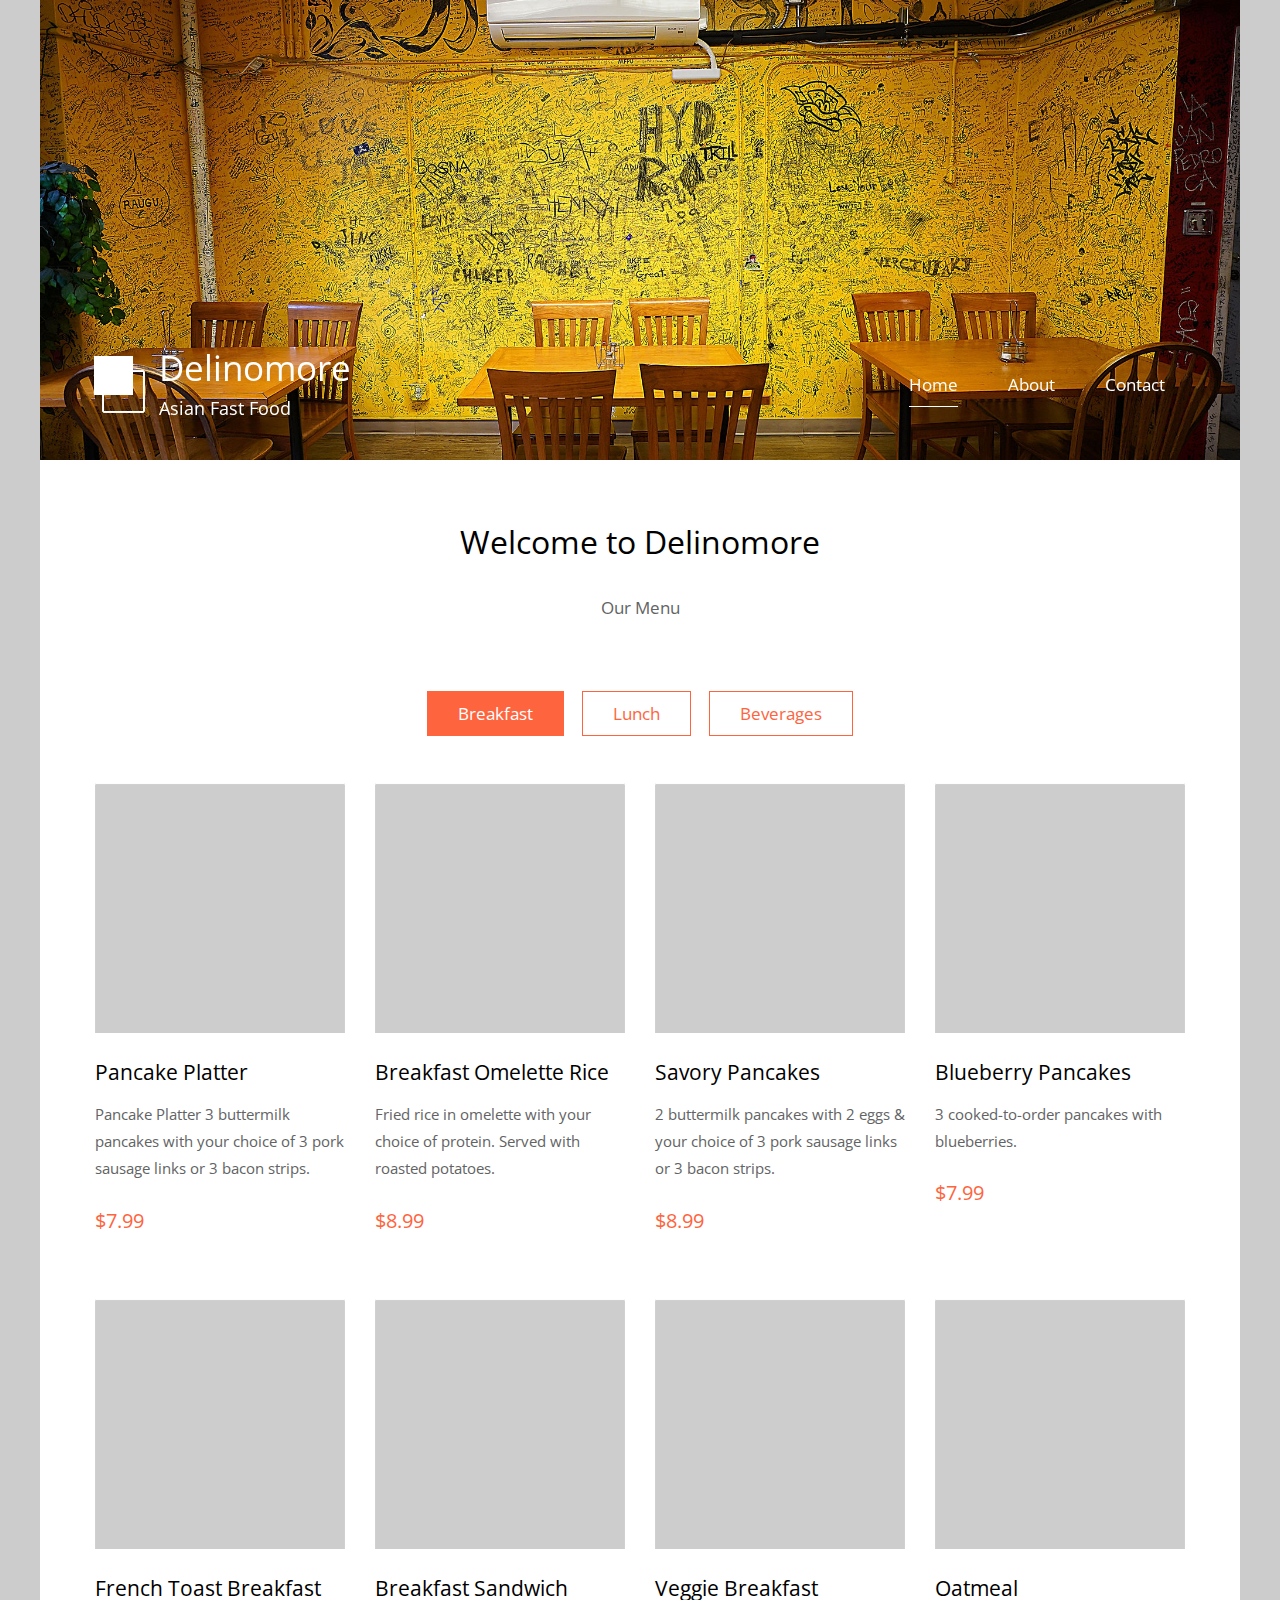
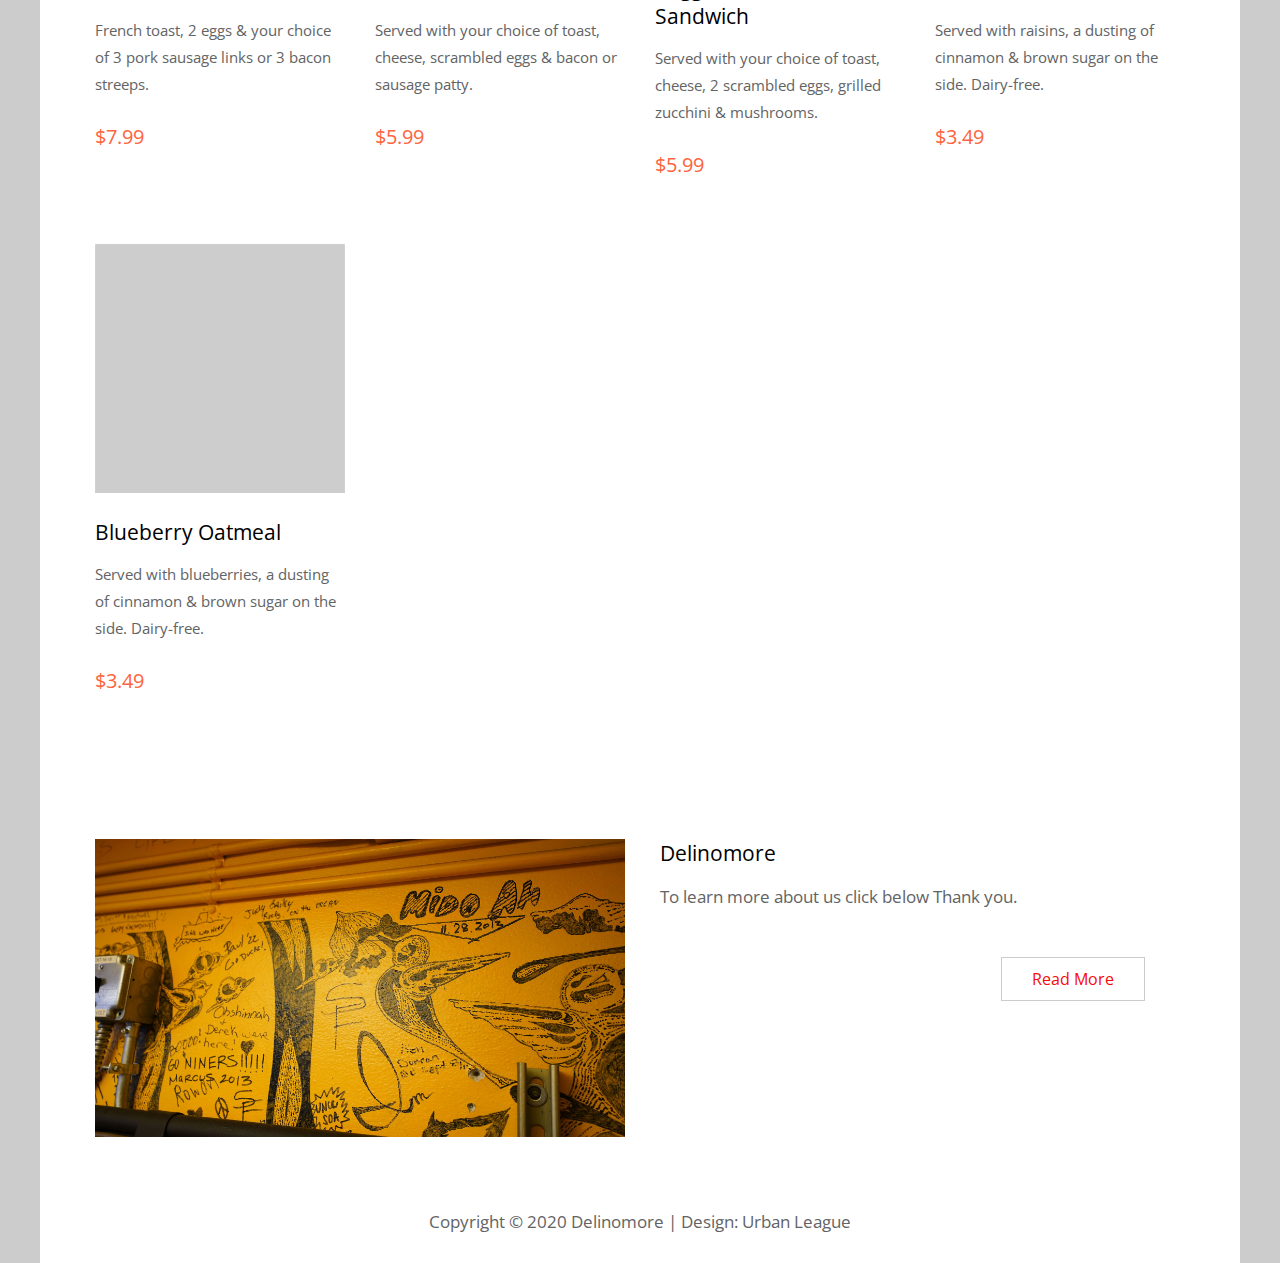
==== commit c37c29b5: "Update index.html" ====
--- a/index.html
+++ b/index.html
@@ -55,8 +55,7 @@
 					<ul>
 						<li class="tm-paging-item"><a href="#" class="tm-paging-link active">Breakfast</a></li>
 						<li class="tm-paging-item"><a href="#" class="tm-paging-link">Lunch</a></li>
-						<li class="tm-paging-item"><a href="#" class="tm-paging-link">Salads </a></li>
-						<li class="tm-paging-item"><a href="#" class="tm-paging-link">Beverages </a></li>
+						<li class="tm-paging-item"><a href="#" class="tm-paging-link">Beverages</a></li>
 						
 					</ul>
 				</nav>
@@ -554,75 +553,74 @@
 							</figcaption>
 						</figure>
 					</article>
+					<article class="col-lg-3 col-md-4 col-sm-6 col-12 tm-gallery-item">
+						<figure>
+							<img src="img\dummy-img.png" alt="Image" class="img-fluid tm-gallery-img" />
+							<figcaption>
+								<h4 class="tm-gallery-title">Caesar Salad
+
+ </h4>
+								<p class="tm-gallery-description">Fresh romaine lettuce, parmesan cheese & tomatoes in our famous caesar dressing.</p>
+								<p class="tm-gallery-price">$5.99</p>
+							</figcaption>
+						</figure>
+					</article>
+					
+<article class="col-lg-3 col-md-4 col-sm-6 col-12 tm-gallery-item">
+						<figure>
+							<img src="img\dummy-img.png" alt="Image" class="img-fluid tm-gallery-img" />
+							<figcaption>
+								<h4 class="tm-gallery-title">Chicken Caesar Salad
+
+ </h4>
+								<p class="tm-gallery-description">Roasted tender chicken strips served on top of our classic caesar salad.</p>
+								<p class="tm-gallery-price">$8.99</p>
+							</figcaption>
+						</figure>
+					</article>
+					
+<article class="col-lg-3 col-md-4 col-sm-6 col-12 tm-gallery-item">
+						<figure>
+							<img src="img\dummy-img.png" alt="Image" class="img-fluid tm-gallery-img" />
+							<figcaption>
+								<h4 class="tm-gallery-title">Salmon Caesar Salad
+
+ </h4>
+								<p class="tm-gallery-description">Grilled salmon served on top of our classic caesar salad.</p>
+								<p class="tm-gallery-price">$9.99</p>
+							</figcaption>
+						</figure>
+					</article>
+					
+<article class="col-lg-3 col-md-4 col-sm-6 col-12 tm-gallery-item">
+						<figure>
+							<img src="img\dummy-img.png" alt="Image" class="img-fluid tm-gallery-img" />
+							<figcaption>
+								<h4 class="tm-gallery-title">Hawaiian Chicken Salad
+
+ </h4>
+								<p class="tm-gallery-description">Fresh garden greens layered with chicken strips, tomatoes, macadamia nuts & pineapple. Served with homemade dressing.</p>
+								<p class="tm-gallery-price">$5.99</p>
+							</figcaption>
+						</figure>
+					</article>
+					
+<article class="col-lg-3 col-md-4 col-sm-6 col-12 tm-gallery-item">
+						<figure>
+							<img src="img\dummy-img.png" alt="Image" class="img-fluid tm-gallery-img" />
+							<figcaption>
+								<h4 class="tm-gallery-title">Chop Chop Salad
+
+ </h4>
+								<p class="tm-gallery-description">Shredded lettuce & diced tomatoes with ranch dressing.</p>
+								<p class="tm-gallery-price">$2.99</p>
+							</figcaption>
+						</figure>
+					</article>
+					
 							
 				</div> <!-- gallery page 2 -->
-				<div id="tm-gallery-page-salads" class="tm-gallery-page hidden">
-					
-<article class="col-lg-3 col-md-4 col-sm-6 col-12 tm-gallery-item">
-						<figure>
-							<img src="img\dummy-img.png" alt="Image" class="img-fluid tm-gallery-img" />
-							<figcaption>
-								<h4 class="tm-gallery-title">Caesar Salad
-
- </h4>
-								<p class="tm-gallery-description">Fresh romaine lettuce, parmesan cheese & tomatoes in our famous caesar dressing.</p>
-								<p class="tm-gallery-price">$5.99</p>
-							</figcaption>
-						</figure>
-					</article>
-					
-<article class="col-lg-3 col-md-4 col-sm-6 col-12 tm-gallery-item">
-						<figure>
-							<img src="img\dummy-img.png" alt="Image" class="img-fluid tm-gallery-img" />
-							<figcaption>
-								<h4 class="tm-gallery-title">Chicken Caesar Salad
-
- </h4>
-								<p class="tm-gallery-description">Roasted tender chicken strips served on top of our classic caesar salad.</p>
-								<p class="tm-gallery-price">$8.99</p>
-							</figcaption>
-						</figure>
-					</article>
-					
-<article class="col-lg-3 col-md-4 col-sm-6 col-12 tm-gallery-item">
-						<figure>
-							<img src="img\dummy-img.png" alt="Image" class="img-fluid tm-gallery-img" />
-							<figcaption>
-								<h4 class="tm-gallery-title">Salmon Caesar Salad
-
- </h4>
-								<p class="tm-gallery-description">Grilled salmon served on top of our classic caesar salad.</p>
-								<p class="tm-gallery-price">$9.99</p>
-							</figcaption>
-						</figure>
-					</article>
-					
-<article class="col-lg-3 col-md-4 col-sm-6 col-12 tm-gallery-item">
-						<figure>
-							<img src="img\dummy-img.png" alt="Image" class="img-fluid tm-gallery-img" />
-							<figcaption>
-								<h4 class="tm-gallery-title">Hawaiian Chicken Salad
-
- </h4>
-								<p class="tm-gallery-description">Fresh garden greens layered with chicken strips, tomatoes, macadamia nuts & pineapple. Served with homemade dressing.</p>
-								<p class="tm-gallery-price">$5.99</p>
-							</figcaption>
-						</figure>
-					</article>
-					
-<article class="col-lg-3 col-md-4 col-sm-6 col-12 tm-gallery-item">
-						<figure>
-							<img src="img\dummy-img.png" alt="Image" class="img-fluid tm-gallery-img" />
-							<figcaption>
-								<h4 class="tm-gallery-title">Chop Chop Salad
-
- </h4>
-								<p class="tm-gallery-description">Shredded lettuce & diced tomatoes with ranch dressing.</p>
-								<p class="tm-gallery-price">$2.99</p>
-							</figcaption>
-						</figure>
-					</article>
-					
+				
 				<!-- gallery page 3 -->
 				<div id="tm-gallery-page-beverages" class="tm-gallery-page hidden">
 					<article class="col-lg-3 col-md-4 col-sm-6 col-12 tm-gallery-item">
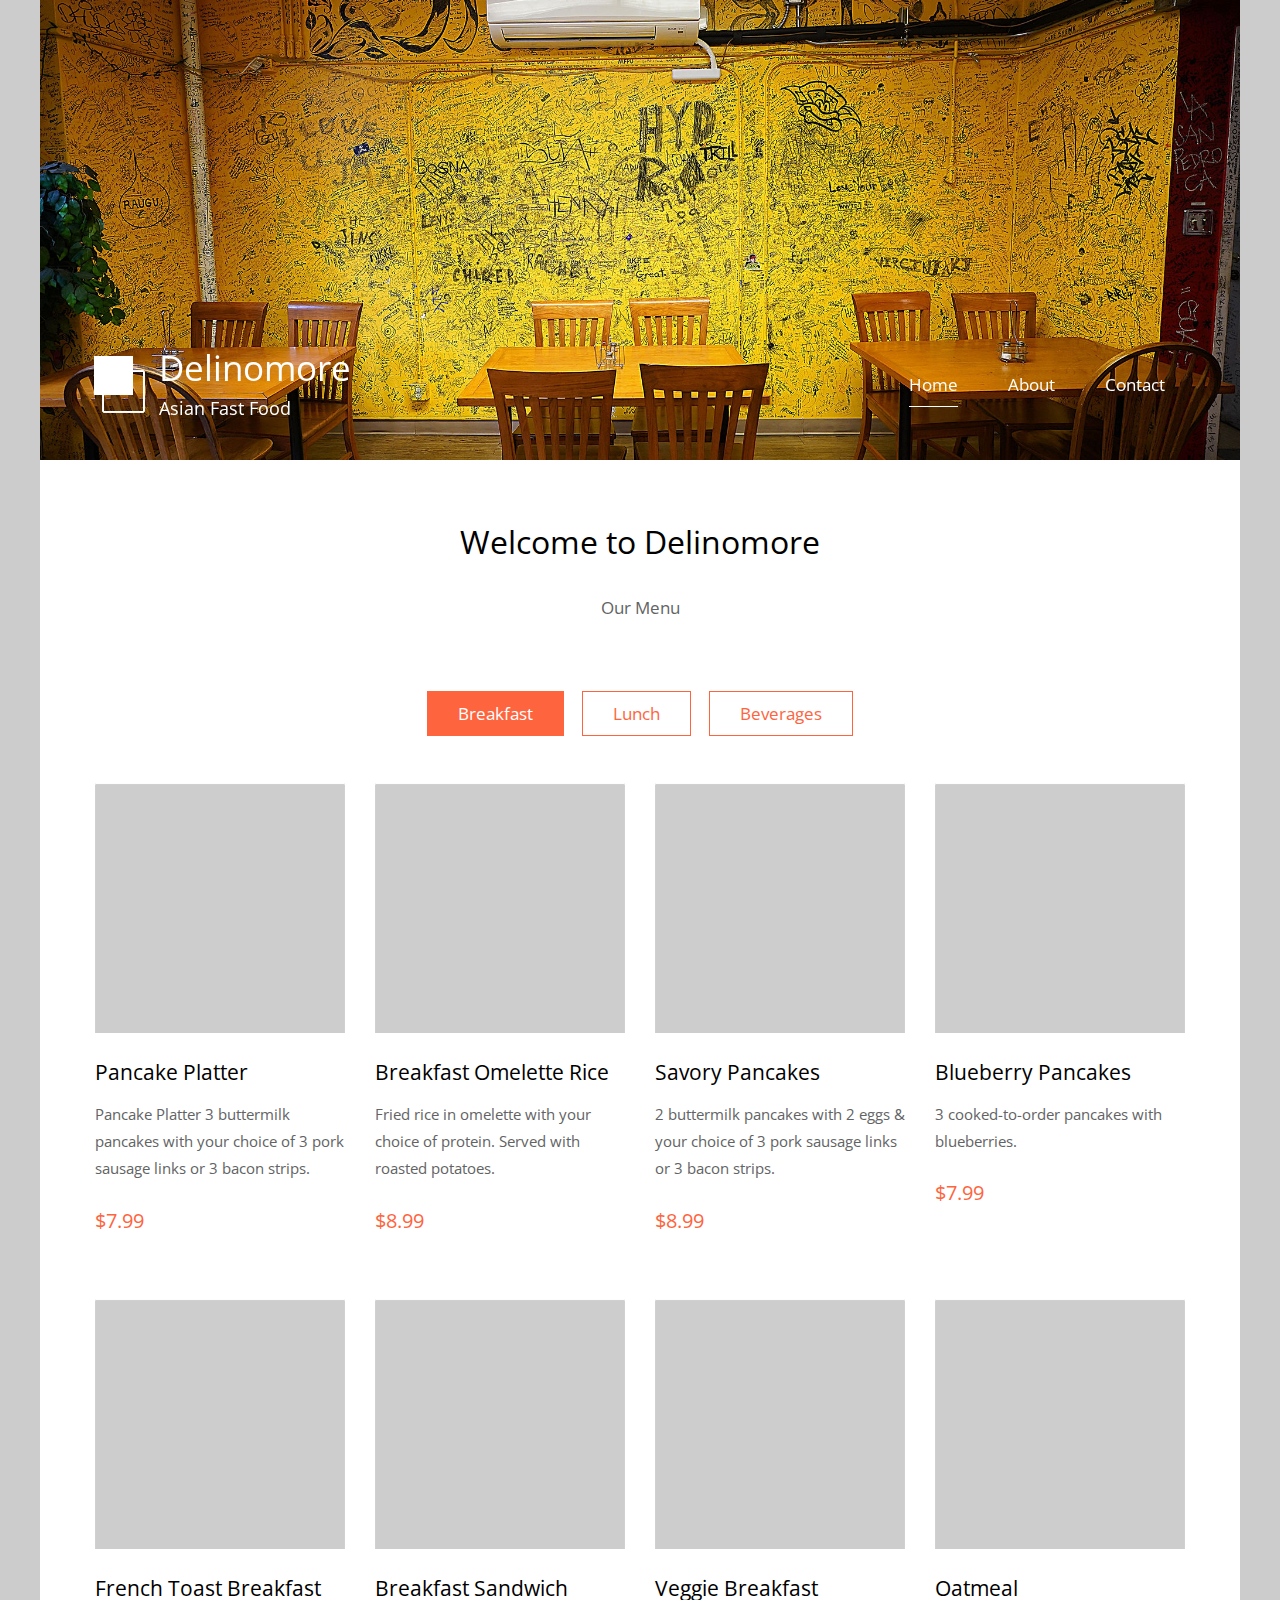
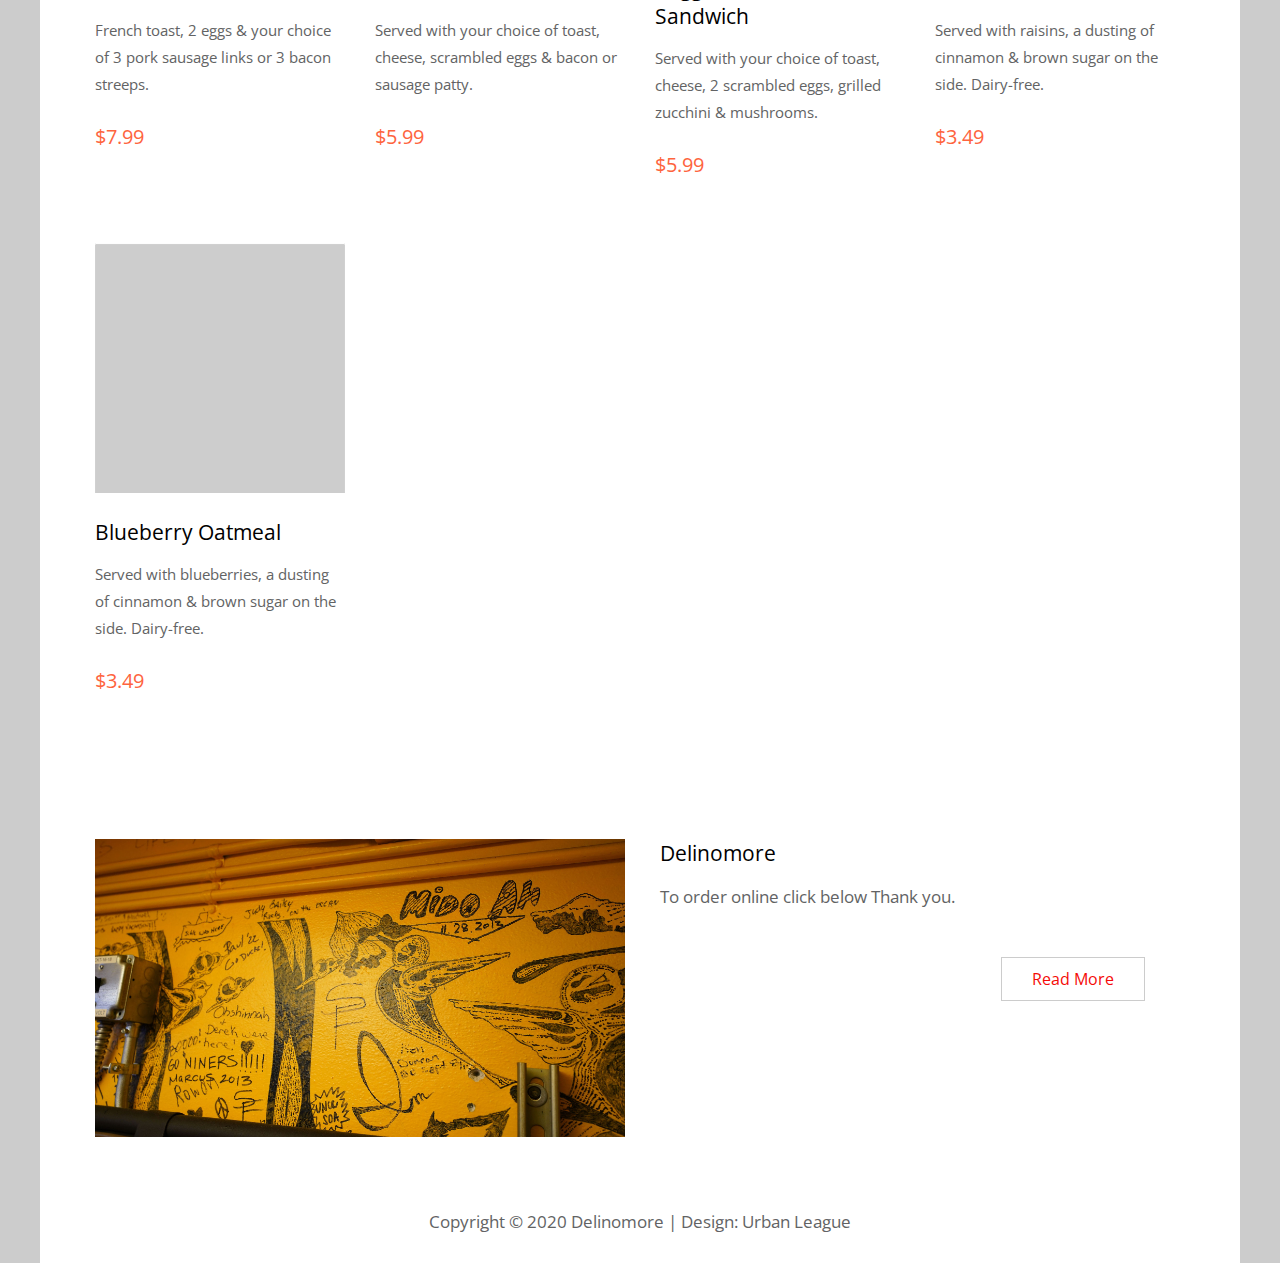
==== commit 87cdb0e6: "Update index.html" ====
--- a/index.html
+++ b/index.html
@@ -543,6 +543,18 @@
 						</figure>
 					</article>
 					
+<article class="col-lg-3 col-md-4 col-sm-6 col-12 tm-gallery-item">
+						<figure>
+							<img src="img\dummy-img.png" alt="Image" class="img-fluid tm-gallery-img" />
+							<figcaption>
+								<h4 class="tm-gallery-title">Homemade coconut cookies
+ </h4>
+								<p class="tm-gallery-description"></p>
+								<p class="tm-gallery-price">$2.00</p>
+							</figcaption>
+						</figure>
+					</article>
+					
 						<article class="col-lg-3 col-md-4 col-sm-6 col-12 tm-gallery-item">
 						<figure>
 							<img src="img\dummy-img.png" alt="Image" class="img-fluid tm-gallery-img" />
@@ -627,62 +639,99 @@
 						<figure>
 							<img src="img\dummy-img.png" alt="Image" class="img-fluid tm-gallery-img" />
 							<figcaption>
-								<h4 class="tm-gallery-title">Noodle One</h4>
+								<h4 class="tm-gallery-title">Espresso
+</h4>
+								<p class="tm-gallery-description">Freshly prepared coffee through finely ground beans that is rich & aromatic with a natural layer of ‘crema’ on top. Perfect for coffee purists.</p>
+								<p class="tm-gallery-price">$2.99</p>
+							</figcaption>
+						</figure>
+					</article>
+					<article class="col-lg-3 col-md-4 col-sm-6 col-12 tm-gallery-item">
+						<figure>
+							<img src="img\dummy-img.png" alt="Image" class="img-fluid tm-gallery-img" />
+							<figcaption>
+								<h4 class="tm-gallery-title">Hot Tea
+</h4>
+								<p class="tm-gallery-description">Choose from a variety of flavors.</p>
+								<p class="tm-gallery-price">$1.99</p>
+							</figcaption>
+						</figure>
+					</article>
+					<article class="col-lg-3 col-md-4 col-sm-6 col-12 tm-gallery-item">
+						<figure>
+							<img src="img\dummy-img.png" alt="Image" class="img-fluid tm-gallery-img" />
+							<figcaption>
+								<h4 class="tm-gallery-title">Hot Cocoa</h4>
+								<p class="tm-gallery-description"></p>
+								<p class="tm-gallery-price">$1.99</p>
+							</figcaption>
+						</figure>
+					</article>
+					<article class="col-lg-3 col-md-4 col-sm-6 col-12 tm-gallery-item">
+						<figure>
+							<img src="img\dummy-img.png" alt="Image" class="img-fluid tm-gallery-img" />
+							<figcaption>
+								<h4 class="tm-gallery-title">Decaf Coffee</h4>
 								<p class="tm-gallery-description">Orci varius natoque penatibus et magnis dis parturient montes, nascetur ridiculus mus.</p>
-								<p class="tm-gallery-price">$12.50</p>
-							</figcaption>
-						</figure>
-					</article>
-					<article class="col-lg-3 col-md-4 col-sm-6 col-12 tm-gallery-item">
-						<figure>
-							<img src="img\dummy-img.png" alt="Image" class="img-fluid tm-gallery-img" />
-							<figcaption>
-								<h4 class="tm-gallery-title">Noodle Second</h4>
-								<p class="tm-gallery-description">Orci varius natoque penatibus et magnis dis parturient montes, nascetur ridiculus mus.</p>
-								<p class="tm-gallery-price">$15.50</p>
-							</figcaption>
-						</figure>
-					</article>
-					<article class="col-lg-3 col-md-4 col-sm-6 col-12 tm-gallery-item">
-						<figure>
-							<img src="img\dummy-img.png" alt="Image" class="img-fluid tm-gallery-img" />
-							<figcaption>
-								<h4 class="tm-gallery-title">Third Soft Noodle</h4>
-								<p class="tm-gallery-description">Orci varius natoque penatibus et magnis dis parturient montes, nascetur ridiculus mus.</p>
-								<p class="tm-gallery-price">$20.50</p>
-							</figcaption>
-						</figure>
-					</article>
-					<article class="col-lg-3 col-md-4 col-sm-6 col-12 tm-gallery-item">
-						<figure>
-							<img src="img\dummy-img.png" alt="Image" class="img-fluid tm-gallery-img" />
-							<figcaption>
-								<h4 class="tm-gallery-title">Aliquam sagittis</h4>
-								<p class="tm-gallery-description">Orci varius natoque penatibus et magnis dis parturient montes, nascetur ridiculus mus.</p>
-								<p class="tm-gallery-price">$30.25</p>
-							</figcaption>
-						</figure>
-					</article>
-					<article class="col-lg-3 col-md-4 col-sm-6 col-12 tm-gallery-item">
-						<figure>
-							<img src="img\dummy-img.png" alt="Image" class="img-fluid tm-gallery-img" />
-							<figcaption>
-								<h4 class="tm-gallery-title">Maecenas eget justo</h4>
-								<p class="tm-gallery-description">Orci varius natoque penatibus et magnis dis parturient montes, nascetur ridiculus mus.</p>
-								<p class="tm-gallery-price">$35.50</p>
-							</figcaption>
-						</figure>
-					</article>
-					<article class="col-lg-3 col-md-4 col-sm-6 col-12 tm-gallery-item">
-						<figure>
-							<img src="img\dummy-img.png" alt="Image" class="img-fluid tm-gallery-img" />
-							<figcaption>
-								<h4 class="tm-gallery-title">Quisque et felis eros</h4>
-								<p class="tm-gallery-description">Orci varius natoque penatibus et magnis dis parturient montes, nascetur ridiculus mus.</p>
-								<p class="tm-gallery-price">$40.50</p>
-							</figcaption>
-						</figure>
-					</article>
+								<p class="tm-gallery-price">$2.50</p>
+							</figcaption>
+						</figure>
+					</article>
+					<article class="col-lg-3 col-md-4 col-sm-6 col-12 tm-gallery-item">
+						<figure>
+							<img src="img\dummy-img.png" alt="Image" class="img-fluid tm-gallery-img" />
+							<figcaption>
+								<h4 class="tm-gallery-title">Regular Coffee</h4>
+								<p class="tm-gallery-description"></p>
+								<p class="tm-gallery-price">$2.50</p>
+							</figcaption>
+						</figure>
+					</article>
+					<article class="col-lg-3 col-md-4 col-sm-6 col-12 tm-gallery-item">
+						<figure>
+							<img src="img\dummy-img.png" alt="Image" class="img-fluid tm-gallery-img" />
+							<figcaption>
+								<h4 class="tm-gallery-title">Distilled Water</h4>
+								<p class="tm-gallery-description"></p>
+								<p class="tm-gallery-price">$1.00</p>
+							</figcaption>
+						</figure>
+					</article>
+					<article class="col-lg-3 col-md-4 col-sm-6 col-12 tm-gallery-item">
+						<figure>
+							<img src="img\dummy-img.png" alt="Image" class="img-fluid tm-gallery-img" />
+							<figcaption>
+								<h4 class="tm-gallery-title">Bottled Juice
+</h4>
+								<p class="tm-gallery-description">Choose from a variety of flavors.</p>
+								<p class="tm-gallery-price">$2.99</p>
+							</figcaption>
+						</figure>
+					</article>
+					<article class="col-lg-3 col-md-4 col-sm-6 col-12 tm-gallery-item">
+						<figure>
+							<img src="img\dummy-img.png" alt="Image" class="img-fluid tm-gallery-img" />
+							<figcaption>
+								<h4 class="tm-gallery-title">Bottled coke/diet coke/sprite
+</h4>
+								<p class="tm-gallery-description">Choose from a variety of flavors.</p>
+								<p class="tm-gallery-price">$2.50</p>
+							</figcaption>
+						</figure>
+					</article>
+<article class="col-lg-3 col-md-4 col-sm-6 col-12 tm-gallery-item">
+						<figure>
+							<img src="img\dummy-img.png" alt="Image" class="img-fluid tm-gallery-img" />
+							<figcaption>
+								<h4 class="tm-gallery-title">Pure Leaf Iced Tea
+
+</h4>
+								<p class="tm-gallery-description">Choose from a variety of flavors.</p>
+								<p class="tm-gallery-price">$2.50</p>
+							</figcaption>
+						</figure>
+					</article>
+
 
 				</div> <!-- gallery page 3 -->
 			</div>
@@ -696,8 +745,8 @@
 					<div class="col-md-6">
 						<div class="tm-description-box"> 
 							<h4 class="tm-gallery-title">Delinomore</h4>
-							<p class="tm-mb-45">To learn more about us click below </a>  Thank you.</p>
-							<a href="about.html" class="tm-btn tm-btn-default tm-right">Read More</a>
+							<p class="tm-mb-45">To order online click below </a>  Thank you.</p>
+							<a href="https://store.ritual.co/order/delinomore-seneca-5th-seattle/385e?lat=47.60786809999999&lon=-122.3326838&rw=true" class="tm-btn tm-btn-default tm-right">Read More</a>
 						</div>
 					</div>
 				</div>
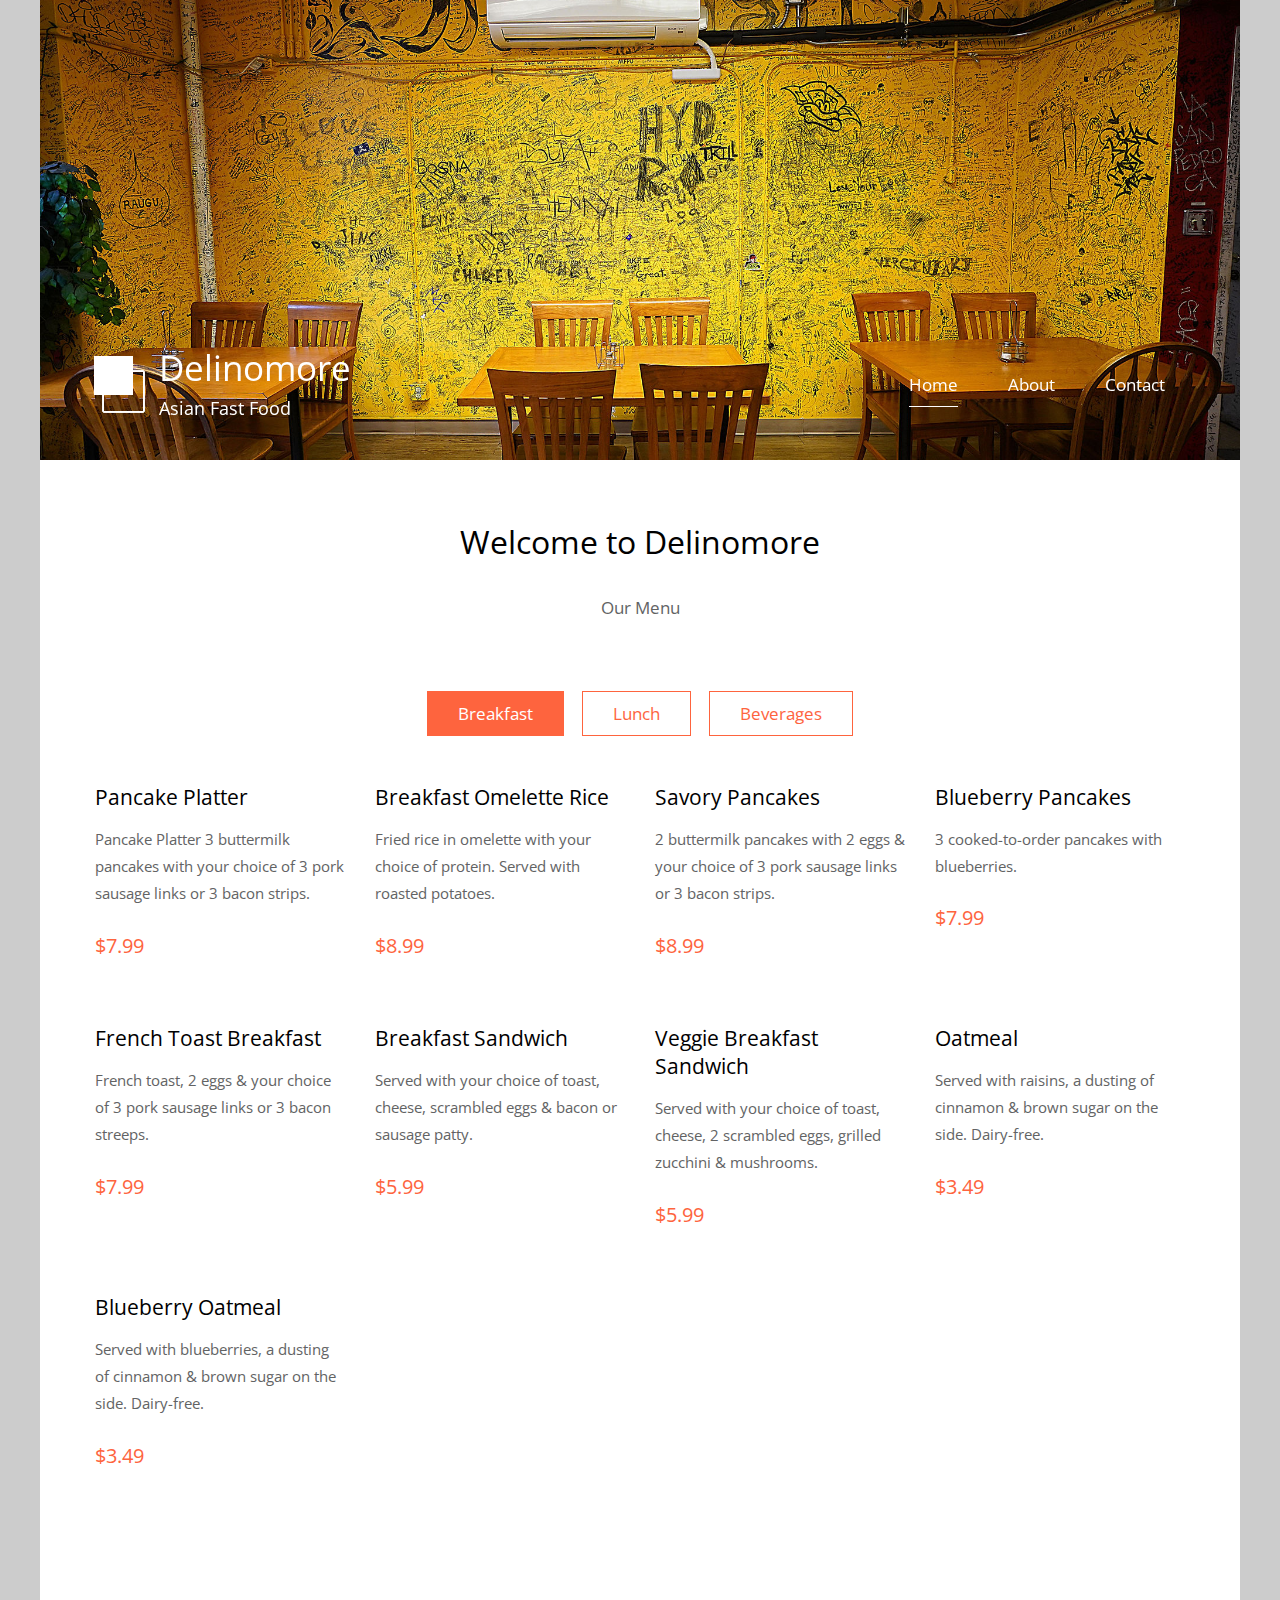
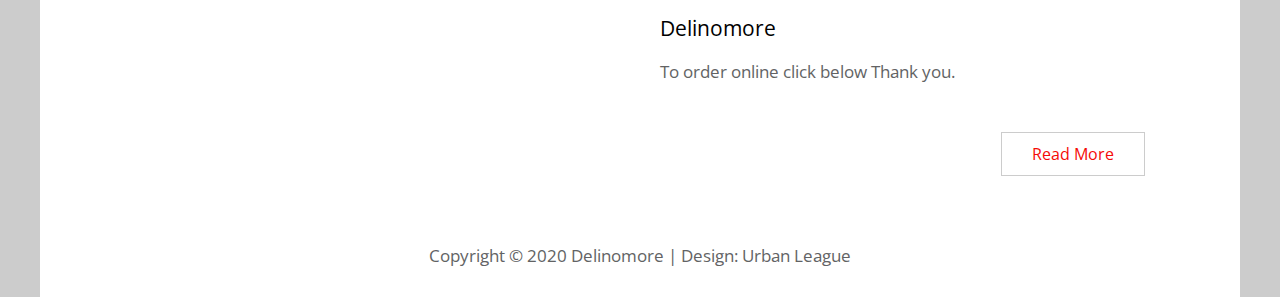
==== commit 743945ad: "Update index.html" ====
--- a/index.html
+++ b/index.html
@@ -67,7 +67,7 @@
 				<div id="tm-gallery-page-breakfast" class="tm-gallery-page">
 					<article class="col-lg-3 col-md-4 col-sm-6 col-12 tm-gallery-item">
 						<figure>
-							<img src="img\dummy-img.png" alt="Image" class="img-fluid tm-gallery-img" />
+							
 							<figcaption>
 								<h4 class="tm-gallery-title">Pancake Platter</h4>
 								<p class="tm-gallery-description">Pancake Platter 3 buttermilk pancakes with your choice of 3 pork sausage links or 3 bacon strips.</p>
@@ -77,7 +77,6 @@
 					</article>
 					<article class="col-lg-3 col-md-4 col-sm-6 col-12 tm-gallery-item">
 						<figure>
-							<img src="img\dummy-img.png" alt="Image" class="img-fluid tm-gallery-img" />
 							<figcaption>
 								<h4 class="tm-gallery-title">Breakfast Omelette Rice</h4>
 								<p class="tm-gallery-description">Fried rice in omelette with your choice of protein. Served with roasted potatoes.</p>
@@ -87,7 +86,7 @@
 					</article>
 					<article class="col-lg-3 col-md-4 col-sm-6 col-12 tm-gallery-item">
 						<figure>
-							<img src="img\dummy-img.png" alt="Image" class="img-fluid tm-gallery-img" />
+							
 							<figcaption>
 								<h4 class="tm-gallery-title">Savory Pancakes</h4>
 								<p class="tm-gallery-description">2 buttermilk pancakes with 2 eggs & your choice of 3 pork sausage links or 3 bacon strips.</p>
@@ -97,7 +96,6 @@
 					</article>
 					<article class="col-lg-3 col-md-4 col-sm-6 col-12 tm-gallery-item">
 						<figure>
-							<img src="img\dummy-img.png" alt="Image" class="img-fluid tm-gallery-img" />
 							<figcaption>
 								<h4 class="tm-gallery-title">Blueberry Pancakes</h4>
 								<p class="tm-gallery-description">3 cooked-to-order pancakes with blueberries.</p>
@@ -107,7 +105,6 @@
 					</article>
 					<article class="col-lg-3 col-md-4 col-sm-6 col-12 tm-gallery-item">
 						<figure>
-							<img src="img\dummy-img.png" alt="Image" class="img-fluid tm-gallery-img" />
 							<figcaption>
 								<h4 class="tm-gallery-title">French Toast Breakfast</h4>
 								<p class="tm-gallery-description">French toast, 2 eggs & your choice of 3 pork sausage links or 3 bacon streeps.</p>
@@ -117,7 +114,6 @@
 					</article>
 					<article class="col-lg-3 col-md-4 col-sm-6 col-12 tm-gallery-item">
 						<figure>
-							<img src="img\dummy-img.png" alt="Image" class="img-fluid tm-gallery-img" />
 							<figcaption>
 								<h4 class="tm-gallery-title">Breakfast Sandwich</h4>
 								<p class="tm-gallery-description">Served with your choice of toast, cheese, scrambled eggs & bacon or sausage patty.</p>
@@ -127,7 +123,6 @@
 					</article>
 					<article class="col-lg-3 col-md-4 col-sm-6 col-12 tm-gallery-item">
 						<figure>
-							<img src="img\dummy-img.png" alt="Image" class="img-fluid tm-gallery-img" />
 							<figcaption>
 								<h4 class="tm-gallery-title">Veggie Breakfast Sandwich</h4>
 								<p class="tm-gallery-description">Served with your choice of toast, cheese, 2 scrambled eggs, grilled zucchini & mushrooms.</p>
@@ -137,7 +132,6 @@
 					</article>
 					<article class="col-lg-3 col-md-4 col-sm-6 col-12 tm-gallery-item">
 						<figure>
-							<img src="img\dummy-img.png" alt="Image" class="img-fluid tm-gallery-img" />
 							<figcaption>
 								<h4 class="tm-gallery-title">Oatmeal</h4>
 								<p class="tm-gallery-description">Served with raisins, a dusting of cinnamon & brown sugar on the side. Dairy-free.</p>
@@ -147,7 +141,6 @@
 					</article>
 					<article class="col-lg-3 col-md-4 col-sm-6 col-12 tm-gallery-item">
 						<figure>
-							<img src="img\dummy-img.png" alt="Image" class="img-fluid tm-gallery-img" />
 							<figcaption>
 								<h4 class="tm-gallery-title">Blueberry Oatmeal</h4>
 								<p class="tm-gallery-description">Served with blueberries, a dusting of cinnamon & brown sugar on the side. Dairy-free.</p>
@@ -161,7 +154,6 @@
 				<div id="tm-gallery-page-lunch" class="tm-gallery-page hidden">
 					<article class="col-lg-3 col-md-4 col-sm-6 col-12 tm-gallery-item">
 						<figure>
-							<img src="img\dummy-img.png" alt="Image" class="img-fluid tm-gallery-img" />
 							<figcaption>
 								<h4 class="tm-gallery-title">Pan Fried Pork Chop</h4>
 								<p class="tm-gallery-description">Served with veggie rice bowl.</p>
@@ -171,7 +163,6 @@
 					</article>
 					<article class="col-lg-3 col-md-4 col-sm-6 col-12 tm-gallery-item">
 						<figure>
-							<img src="img\dummy-img.png" alt="Image" class="img-fluid tm-gallery-img" />
 							<figcaption>
 								<h4 class="tm-gallery-title">Veggie Spaghetti</h4>
 								<p class="tm-gallery-description">Served with pesto cream sauce.</p>
@@ -181,7 +172,6 @@
 					</article>
 					<article class="col-lg-3 col-md-4 col-sm-6 col-12 tm-gallery-item">
 						<figure>
-							<img src="img\dummy-img.png" alt="Image" class="img-fluid tm-gallery-img" />
 							<figcaption>
 								<h4 class="tm-gallery-title">Fish & Chips</h4>
 								<p class="tm-gallery-description"></p>
@@ -191,7 +181,6 @@
 					</article>
 					<article class="col-lg-3 col-md-4 col-sm-6 col-12 tm-gallery-item">
 						<figure>
-							<img src="img\dummy-img.png" alt="Image" class="img-fluid tm-gallery-img" />
 							<figcaption>
 								<h4 class="tm-gallery-title">Chicken Strips & Fries</h4>
 								<p class="tm-gallery-description"></p>
@@ -201,7 +190,6 @@
 					</article>
 					<article class="col-lg-3 col-md-4 col-sm-6 col-12 tm-gallery-item">
 						<figure>
-							<img src="img\dummy-img.png" alt="Image" class="img-fluid tm-gallery-img" />
 							<figcaption>
 								<h4 class="tm-gallery-title">Hokkaido Omelette Rice</h4>
 								<p class="tm-gallery-description">Served with your choice of pork or chicken.</p>
@@ -211,7 +199,6 @@
 					</article>
 					<article class="col-lg-3 col-md-4 col-sm-6 col-12 tm-gallery-item">
 						<figure>
-							<img src="img\dummy-img.png" alt="Image" class="img-fluid tm-gallery-img" />
 							<figcaption>
 								<h4 class="tm-gallery-title">Gourmet Burger Combo </h4>
 								<p class="tm-gallery-description">Homemade mixed-herb beef patty topped with cheddar cheese, lettuce, tomatoes, mayo & mustard. Served with your choice of side & drink.</p>
@@ -221,7 +208,6 @@
 					</article>
 					<article class="col-lg-3 col-md-4 col-sm-6 col-12 tm-gallery-item">
 						<figure>
-							<img src="img\dummy-img.png" alt="Image" class="img-fluid tm-gallery-img" />
 							<figcaption>
 								<h4 class="tm-gallery-title">Pork Loin Burger Combo
  </h4>
@@ -232,7 +218,6 @@
 					</article>
 					<article class="col-lg-3 col-md-4 col-sm-6 col-12 tm-gallery-item">
 						<figure>
-							<img src="img\dummy-img.png" alt="Image" class="img-fluid tm-gallery-img" />
 							<figcaption>
 								<h4 class="tm-gallery-title">Fish Fillet Burger Combo
 
@@ -245,7 +230,6 @@
 					
 <article class="col-lg-3 col-md-4 col-sm-6 col-12 tm-gallery-item">
 						<figure>
-							<img src="img\dummy-img.png" alt="Image" class="img-fluid tm-gallery-img" />
 							<figcaption>
 								<h4 class="tm-gallery-title">Sliced Teriyaki Beef & Onion Rice Bowl
 
@@ -258,7 +242,6 @@
 					
 <article class="col-lg-3 col-md-4 col-sm-6 col-12 tm-gallery-item">
 						<figure>
-							<img src="img\dummy-img.png" alt="Image" class="img-fluid tm-gallery-img" />
 							<figcaption>
 								<h4 class="tm-gallery-title">Chicken & Tofu Chili Miso Rice Bowl
  </h4>
@@ -270,7 +253,6 @@
 					
 <article class="col-lg-3 col-md-4 col-sm-6 col-12 tm-gallery-item">
 						<figure>
-							<img src="img\dummy-img.png" alt="Image" class="img-fluid tm-gallery-img" />
 							<figcaption>
 								<h4 class="tm-gallery-title">Kimchi & Sliced Pork Rice Bowl
 
@@ -283,7 +265,6 @@
 					
 <article class="col-lg-3 col-md-4 col-sm-6 col-12 tm-gallery-item">
 						<figure>
-							<img src="img\dummy-img.png" alt="Image" class="img-fluid tm-gallery-img" />
 							<figcaption>
 								<h4 class="tm-gallery-title">Seared Yuan Salmon Rice Bowl
 
@@ -296,7 +277,6 @@
 					
 <article class="col-lg-3 col-md-4 col-sm-6 col-12 tm-gallery-item">
 						<figure>
-							<img src="img\dummy-img.png" alt="Image" class="img-fluid tm-gallery-img" />
 							<figcaption>
 								<h4 class="tm-gallery-title">Mushroom & Vegetable Rice Bowl
 
@@ -309,7 +289,6 @@
 					
 <article class="col-lg-3 col-md-4 col-sm-6 col-12 tm-gallery-item">
 						<figure>
-							<img src="img\dummy-img.png" alt="Image" class="img-fluid tm-gallery-img" />
 							<figcaption>
 								<h4 class="tm-gallery-title">Sweet & Sour Pork Rice Bowl
 
@@ -322,7 +301,6 @@
 					
 <article class="col-lg-3 col-md-4 col-sm-6 col-12 tm-gallery-item">
 						<figure>
-							<img src="img\dummy-img.png" alt="Image" class="img-fluid tm-gallery-img" />
 							<figcaption>
 								<h4 class="tm-gallery-title">Oven Baked Pork Loin Curry 
  </h4>
@@ -335,7 +313,6 @@
 					
 <article class="col-lg-3 col-md-4 col-sm-6 col-12 tm-gallery-item">
 						<figure>
-							<img src="img\dummy-img.png" alt="Image" class="img-fluid tm-gallery-img" />
 							<figcaption>
 								<h4 class="tm-gallery-title">Seven Spice Chicken Steak Curry
  </h4>
@@ -347,7 +324,6 @@
 					
 <article class="col-lg-3 col-md-4 col-sm-6 col-12 tm-gallery-item">
 						<figure>
-							<img src="img\dummy-img.png" alt="Image" class="img-fluid tm-gallery-img" />
 							<figcaption>
 								<h4 class="tm-gallery-title">Tendered Beef & Curry Rice Bowl
  </h4>
@@ -360,7 +336,6 @@
 					
 <article class="col-lg-3 col-md-4 col-sm-6 col-12 tm-gallery-item">
 						<figure>
-							<img src="img\dummy-img.png" alt="Image" class="img-fluid tm-gallery-img" />
 							<figcaption>
 								<h4 class="tm-gallery-title">Tendered Beef & Curry Rice Bowl
  </h4>
@@ -373,7 +348,6 @@
 					
 <article class="col-lg-3 col-md-4 col-sm-6 col-12 tm-gallery-item">
 						<figure>
-							<img src="img\dummy-img.png" alt="Image" class="img-fluid tm-gallery-img" />
 							<figcaption>
 								<h4 class="tm-gallery-title">Fish Fillet Curry
 
@@ -386,7 +360,6 @@
 					
 <article class="col-lg-3 col-md-4 col-sm-6 col-12 tm-gallery-item">
 						<figure>
-							<img src="img\dummy-img.png" alt="Image" class="img-fluid tm-gallery-img" />
 							<figcaption>
 								<h4 class="tm-gallery-title">Salmon Curry
 
@@ -399,7 +372,6 @@
 					
 <article class="col-lg-3 col-md-4 col-sm-6 col-12 tm-gallery-item">
 						<figure>
-							<img src="img\dummy-img.png" alt="Image" class="img-fluid tm-gallery-img" />
 							<figcaption>
 								<h4 class="tm-gallery-title">Ham & Cheese Sandwich
 
@@ -412,7 +384,6 @@
 					
 <article class="col-lg-3 col-md-4 col-sm-6 col-12 tm-gallery-item">
 						<figure>
-							<img src="img\dummy-img.png" alt="Image" class="img-fluid tm-gallery-img" />
 							<figcaption>
 								<h4 class="tm-gallery-title">Reuben Sandwich
 
@@ -425,7 +396,6 @@
 					
 <article class="col-lg-3 col-md-4 col-sm-6 col-12 tm-gallery-item">
 						<figure>
-							<img src="img\dummy-img.png" alt="Image" class="img-fluid tm-gallery-img" />
 							<figcaption>
 								<h4 class="tm-gallery-title">Mediterranean Veggie Sandwich
 
@@ -439,7 +409,6 @@
 					
 <article class="col-lg-3 col-md-4 col-sm-6 col-12 tm-gallery-item">
 						<figure>
-							<img src="img\dummy-img.png" alt="Image" class="img-fluid tm-gallery-img" />
 							<figcaption>
 								<h4 class="tm-gallery-title">Philly Steak Sandwich
 
@@ -452,7 +421,6 @@
 					
 <article class="col-lg-3 col-md-4 col-sm-6 col-12 tm-gallery-item">
 						<figure>
-							<img src="img\dummy-img.png" alt="Image" class="img-fluid tm-gallery-img" />
 							<figcaption>
 								<h4 class="tm-gallery-title">BLT Sandwich
 
@@ -465,7 +433,6 @@
 					
 <article class="col-lg-3 col-md-4 col-sm-6 col-12 tm-gallery-item">
 						<figure>
-							<img src="img\dummy-img.png" alt="Image" class="img-fluid tm-gallery-img" />
 							<figcaption>
 								<h4 class="tm-gallery-title">Tuna Sandwich
 
@@ -478,7 +445,6 @@
 					
 <article class="col-lg-3 col-md-4 col-sm-6 col-12 tm-gallery-item">
 						<figure>
-							<img src="img\dummy-img.png" alt="Image" class="img-fluid tm-gallery-img" />
 							<figcaption>
 								<h4 class="tm-gallery-title">Egg Salad Sandwich
 
@@ -492,7 +458,6 @@
 					
 <article class="col-lg-3 col-md-4 col-sm-6 col-12 tm-gallery-item">
 						<figure>
-							<img src="img\dummy-img.png" alt="Image" class="img-fluid tm-gallery-img" />
 							<figcaption>
 								<h4 class="tm-gallery-title">Corn Beef Sandwich
 
@@ -505,7 +470,6 @@
 					
 <article class="col-lg-3 col-md-4 col-sm-6 col-12 tm-gallery-item">
 						<figure>
-							<img src="img\dummy-img.png" alt="Image" class="img-fluid tm-gallery-img" />
 							<figcaption>
 								<h4 class="tm-gallery-title">Pastrami Sandwich
 
@@ -518,7 +482,6 @@
 					
 <article class="col-lg-3 col-md-4 col-sm-6 col-12 tm-gallery-item">
 						<figure>
-							<img src="img\dummy-img.png" alt="Image" class="img-fluid tm-gallery-img" />
 							<figcaption>
 								<h4 class="tm-gallery-title">Turkey Club Sandwich
 
@@ -532,7 +495,6 @@
 					
 <article class="col-lg-3 col-md-4 col-sm-6 col-12 tm-gallery-item">
 						<figure>
-							<img src="img\dummy-img.png" alt="Image" class="img-fluid tm-gallery-img" />
 							<figcaption>
 								<h4 class="tm-gallery-title">Chef's Special Soup
  </h4>
@@ -545,7 +507,6 @@
 					
 <article class="col-lg-3 col-md-4 col-sm-6 col-12 tm-gallery-item">
 						<figure>
-							<img src="img\dummy-img.png" alt="Image" class="img-fluid tm-gallery-img" />
 							<figcaption>
 								<h4 class="tm-gallery-title">Homemade coconut cookies
  </h4>
@@ -557,7 +518,6 @@
 					
 						<article class="col-lg-3 col-md-4 col-sm-6 col-12 tm-gallery-item">
 						<figure>
-							<img src="img\dummy-img.png" alt="Image" class="img-fluid tm-gallery-img" />
 							<figcaption>
 								<h4 class="tm-gallery-title">Chicken Burger Combo</h4>
 								<p class="tm-gallery-description">Freshly-baked chicken steak topped with pineapple, cheddar cheese, lettuce, tomatoes & homemade dressing. Served with your choice of side & drink.</p>
@@ -567,7 +527,6 @@
 					</article>
 					<article class="col-lg-3 col-md-4 col-sm-6 col-12 tm-gallery-item">
 						<figure>
-							<img src="img\dummy-img.png" alt="Image" class="img-fluid tm-gallery-img" />
 							<figcaption>
 								<h4 class="tm-gallery-title">Caesar Salad
 
@@ -580,7 +539,6 @@
 					
 <article class="col-lg-3 col-md-4 col-sm-6 col-12 tm-gallery-item">
 						<figure>
-							<img src="img\dummy-img.png" alt="Image" class="img-fluid tm-gallery-img" />
 							<figcaption>
 								<h4 class="tm-gallery-title">Chicken Caesar Salad
 
@@ -593,7 +551,6 @@
 					
 <article class="col-lg-3 col-md-4 col-sm-6 col-12 tm-gallery-item">
 						<figure>
-							<img src="img\dummy-img.png" alt="Image" class="img-fluid tm-gallery-img" />
 							<figcaption>
 								<h4 class="tm-gallery-title">Salmon Caesar Salad
 
@@ -606,7 +563,6 @@
 					
 <article class="col-lg-3 col-md-4 col-sm-6 col-12 tm-gallery-item">
 						<figure>
-							<img src="img\dummy-img.png" alt="Image" class="img-fluid tm-gallery-img" />
 							<figcaption>
 								<h4 class="tm-gallery-title">Hawaiian Chicken Salad
 
@@ -619,7 +575,6 @@
 					
 <article class="col-lg-3 col-md-4 col-sm-6 col-12 tm-gallery-item">
 						<figure>
-							<img src="img\dummy-img.png" alt="Image" class="img-fluid tm-gallery-img" />
 							<figcaption>
 								<h4 class="tm-gallery-title">Chop Chop Salad
 
@@ -637,7 +592,6 @@
 				<div id="tm-gallery-page-beverages" class="tm-gallery-page hidden">
 					<article class="col-lg-3 col-md-4 col-sm-6 col-12 tm-gallery-item">
 						<figure>
-							<img src="img\dummy-img.png" alt="Image" class="img-fluid tm-gallery-img" />
 							<figcaption>
 								<h4 class="tm-gallery-title">Espresso
 </h4>
@@ -648,7 +602,6 @@
 					</article>
 					<article class="col-lg-3 col-md-4 col-sm-6 col-12 tm-gallery-item">
 						<figure>
-							<img src="img\dummy-img.png" alt="Image" class="img-fluid tm-gallery-img" />
 							<figcaption>
 								<h4 class="tm-gallery-title">Hot Tea
 </h4>
@@ -659,7 +612,6 @@
 					</article>
 					<article class="col-lg-3 col-md-4 col-sm-6 col-12 tm-gallery-item">
 						<figure>
-							<img src="img\dummy-img.png" alt="Image" class="img-fluid tm-gallery-img" />
 							<figcaption>
 								<h4 class="tm-gallery-title">Hot Cocoa</h4>
 								<p class="tm-gallery-description"></p>
@@ -669,7 +621,6 @@
 					</article>
 					<article class="col-lg-3 col-md-4 col-sm-6 col-12 tm-gallery-item">
 						<figure>
-							<img src="img\dummy-img.png" alt="Image" class="img-fluid tm-gallery-img" />
 							<figcaption>
 								<h4 class="tm-gallery-title">Decaf Coffee</h4>
 								<p class="tm-gallery-description">Orci varius natoque penatibus et magnis dis parturient montes, nascetur ridiculus mus.</p>
@@ -679,7 +630,6 @@
 					</article>
 					<article class="col-lg-3 col-md-4 col-sm-6 col-12 tm-gallery-item">
 						<figure>
-							<img src="img\dummy-img.png" alt="Image" class="img-fluid tm-gallery-img" />
 							<figcaption>
 								<h4 class="tm-gallery-title">Regular Coffee</h4>
 								<p class="tm-gallery-description"></p>
@@ -689,7 +639,6 @@
 					</article>
 					<article class="col-lg-3 col-md-4 col-sm-6 col-12 tm-gallery-item">
 						<figure>
-							<img src="img\dummy-img.png" alt="Image" class="img-fluid tm-gallery-img" />
 							<figcaption>
 								<h4 class="tm-gallery-title">Distilled Water</h4>
 								<p class="tm-gallery-description"></p>
@@ -699,7 +648,6 @@
 					</article>
 					<article class="col-lg-3 col-md-4 col-sm-6 col-12 tm-gallery-item">
 						<figure>
-							<img src="img\dummy-img.png" alt="Image" class="img-fluid tm-gallery-img" />
 							<figcaption>
 								<h4 class="tm-gallery-title">Bottled Juice
 </h4>
@@ -710,7 +658,6 @@
 					</article>
 					<article class="col-lg-3 col-md-4 col-sm-6 col-12 tm-gallery-item">
 						<figure>
-							<img src="img\dummy-img.png" alt="Image" class="img-fluid tm-gallery-img" />
 							<figcaption>
 								<h4 class="tm-gallery-title">Bottled coke/diet coke/sprite
 </h4>
@@ -721,7 +668,6 @@
 					</article>
 <article class="col-lg-3 col-md-4 col-sm-6 col-12 tm-gallery-item">
 						<figure>
-							<img src="img\dummy-img.png" alt="Image" class="img-fluid tm-gallery-img" />
 							<figcaption>
 								<h4 class="tm-gallery-title">Pure Leaf Iced Tea
 
@@ -739,7 +685,6 @@
 				<div class="row">
 					<div class="col-md-6">
 						<figure class="tm-description-figure">
-							<img src="img/img-01.jpg" alt="Image" class="img-fluid" />
 						</figure>
 					</div>
 					<div class="col-md-6">
